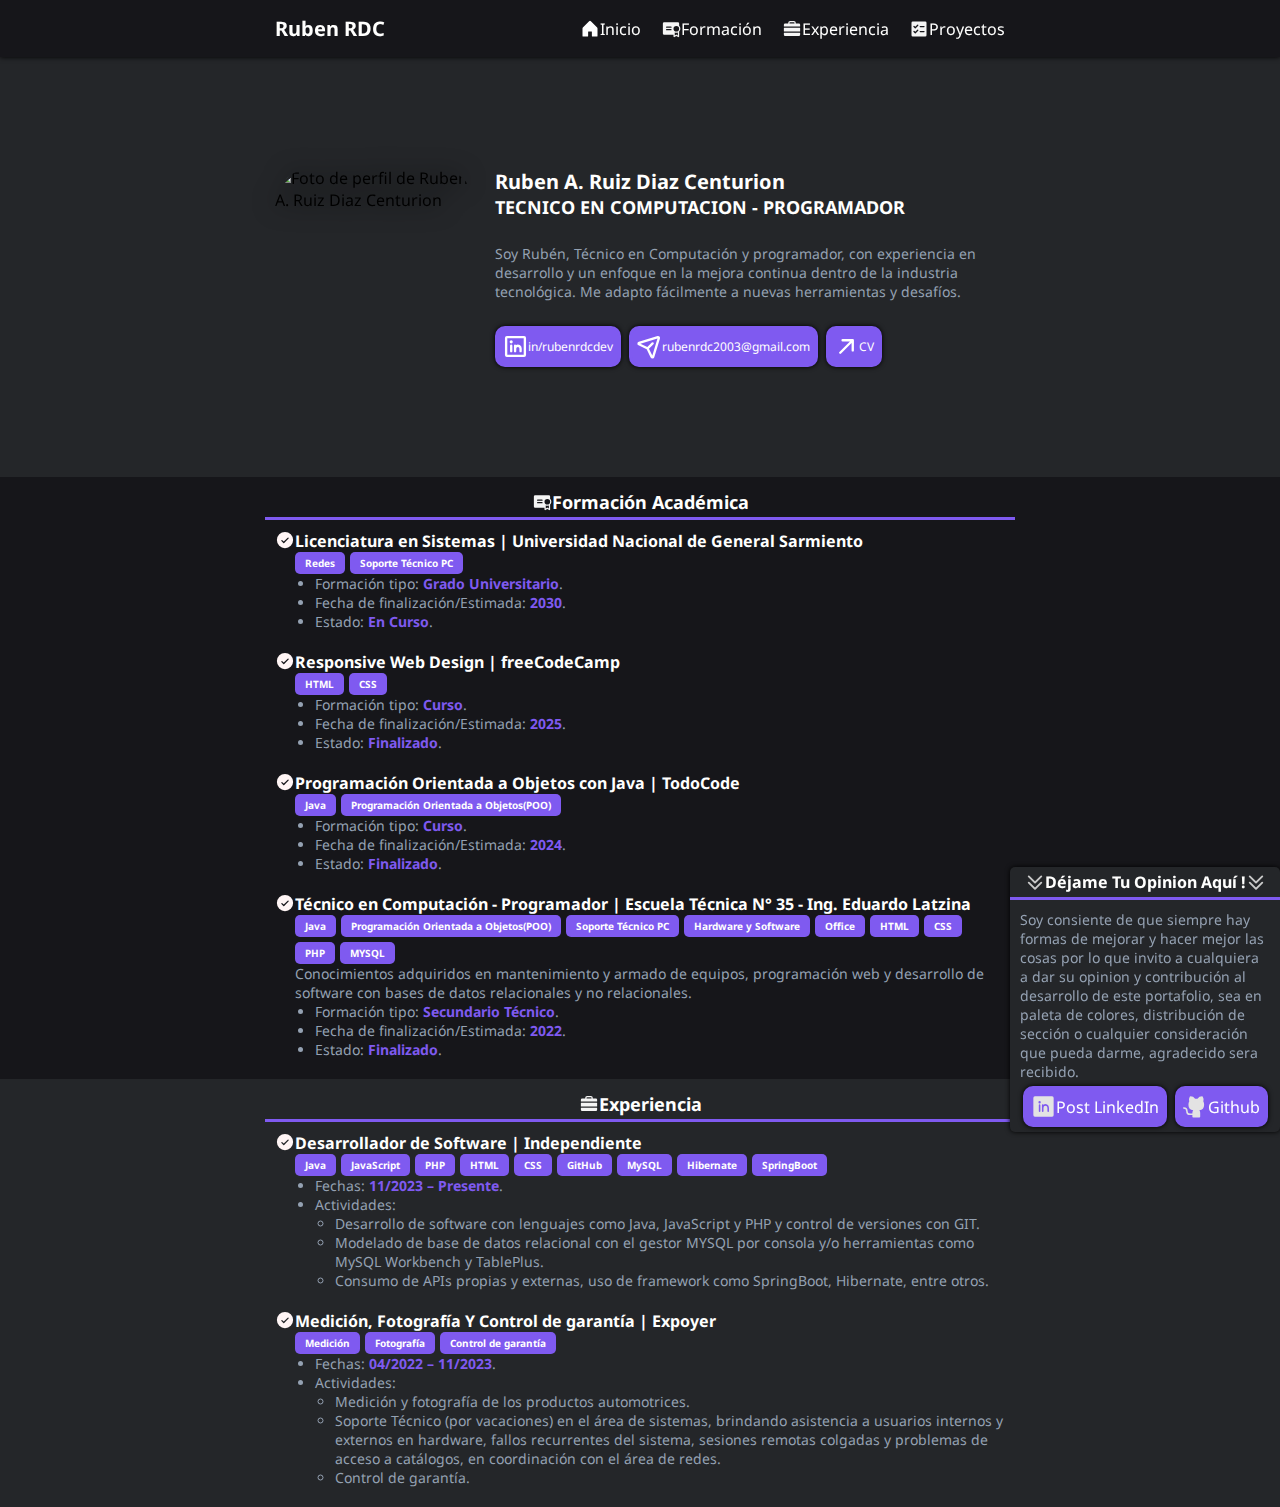
==== index.html @ 7833203c "*" ====
<!DOCTYPE html>
<html lang="en">

<head>
    <meta charset="UTF-8">
    <meta name="viewport" content="width=device-width, initial-scale=1.0">
    <link
        href="https://fonts.googleapis.com/css2?family=Noto+Sans:ital,wght@0,100..900;1,100..900&family=Staatliches&display=swap"
        rel="stylesheet">
    <link rel="stylesheet" href="css.css">
    <title>Programador - Ruben A. Ruiz Diaz C. - Portafolio</title>
</head>

<body>
    <header class="cabecera">
        <div class="cabecera_content">
            <h1>Ruben RDC</h1>
            <nav class="nav">
                <a href="#presentacion">
                    <svg xmlns="http://www.w3.org/2000/svg" width="20" height="20" fill="#ffffff" viewBox="0 0 256 256"><path d="M224,120v96a8,8,0,0,1-8,8H160a8,8,0,0,1-8-8V164a4,4,0,0,0-4-4H108a4,4,0,0,0-4,4v52a8,8,0,0,1-8,8H40a8,8,0,0,1-8-8V120a16,16,0,0,1,4.69-11.31l80-80a16,16,0,0,1,22.62,0l80,80A16,16,0,0,1,224,120Z"></path></svg>
                    Inicio
                </a>
                <a href="#formacionAcademica">
                    <svg xmlns="http://www.w3.org/2000/svg" width="20" height="20" fill="#f5f5f5" viewBox="0 0 256 256"><path d="M232,86.53V56a16,16,0,0,0-16-16H40A16,16,0,0,0,24,56V184a16,16,0,0,0,16,16H160v24A8,8,0,0,0,172,231l24-13.74L220,231A8,8,0,0,0,232,224V161.47a51.88,51.88,0,0,0,0-74.94ZM128,144H72a8,8,0,0,1,0-16h56a8,8,0,0,1,0,16Zm0-32H72a8,8,0,0,1,0-16h56a8,8,0,0,1,0,16Zm88,98.21-16-9.16a8,8,0,0,0-7.94,0l-16,9.16V172a51.88,51.88,0,0,0,40,0ZM196,160a36,36,0,1,1,36-36A36,36,0,0,1,196,160Z"></path></svg>
                    Formación
                </a>
                <a href="#Experiencia">
                    <svg xmlns="http://www.w3.org/2000/svg" width="20" height="20" fill="#f5f5f5" viewBox="0 0 256 256"> <path d="M28,112H228a4,4,0,0,1,4,4v40a4,4,0,0,1-4,4H28a4,4,0,0,1-4-4V116A4,4,0,0,1,28,112Zm-4,88a16,16,0,0,0,16,16H216a16,16,0,0,0,16-16V180a4,4,0,0,0-4-4H28a4,4,0,0,0-4,4ZM232,72V92a4,4,0,0,1-4,4H28a4,4,0,0,1-4-4V72A16,16,0,0,1,40,56H80V48a24,24,0,0,1,24-24h48a24,24,0,0,1,24,24v8h40A16,16,0,0,1,232,72ZM160,48a8,8,0,0,0-8-8H104a8,8,0,0,0-8,8v8h64Z"></path></svg>
                    Experiencia
                </a>
                <a href="">
                    <svg xmlns="http://www.w3.org/2000/svg" width="20" height="20" fill="#f5f5f5" viewBox="0 0 256 256"><path d="M208,32H48A16,16,0,0,0,32,48V208a16,16,0,0,0,16,16H208a16,16,0,0,0,16-16V48A16,16,0,0,0,208,32ZM117.66,149.66l-32,32a8,8,0,0,1-11.32,0l-16-16a8,8,0,0,1,11.32-11.32L80,164.69l26.34-26.35a8,8,0,0,1,11.32,11.32Zm0-64-32,32a8,8,0,0,1-11.32,0l-16-16A8,8,0,0,1,69.66,90.34L80,100.69l26.34-26.35a8,8,0,0,1,11.32,11.32ZM192,168H144a8,8,0,0,1,0-16h48a8,8,0,0,1,0,16Zm0-64H144a8,8,0,0,1,0-16h48a8,8,0,0,1,0,16Z"></path></svg>
                    Proyectos
                </a>
            </nav>
        </div>
    </header>

    <main class="content">
        <section id="presentacion">
            <article class="pres">
                <img src="/img/perfil.png" alt="Foto de perfil de Ruben A. Ruiz Diaz Centurion">
                <div class="pres_content">
                    <h1>Ruben A. Ruiz Diaz Centurion</h1>
                    <h2 class="titulo-academico">Tecnico en computacion - Programador</h2>
                    <p class="p_textual_summ">Soy Rubén, Técnico en Computación y programador, con experiencia en
                        desarrollo y un enfoque en la mejora continua dentro de la industria tecnológica. Me adapto
                        fácilmente a nuevas herramientas y desafíos.</p>
                    <div class="btns">
                        <div class="btn">
                            <a target="_blank" href="https://www.linkedin.com/in/rubenrdcdev/">
                                <svg xmlns="http://www.w3.org/2000/svg" width="25" height="25" fill="#fff" viewBox="0 0 256 256"><path d="M216,20H40A20,20,0,0,0,20,40V216a20,20,0,0,0,20,20H216a20,20,0,0,0,20-20V40A20,20,0,0,0,216,20Zm-4,192H44V44H212ZM112,176V120a12,12,0,0,1,21.43-7.41A40,40,0,0,1,192,148v28a12,12,0,0,1-24,0V148a16,16,0,0,0-32,0v28a12,12,0,0,1-24,0ZM96,120v56a12,12,0,0,1-24,0V120a12,12,0,0,1,24,0ZM68,80A16,16,0,1,1,84,96,16,16,0,0,1,68,80Z"></path></svg>
                            </a>
                            <p>in/rubenrdcdev</p>
                        </div>
                        <div class="btn">
                            <a target="_blank" href="mailto:rubenrdc2003@gmail.com">
                                <svg xmlns="http://www.w3.org/2000/svg" width="25" height="25" fill="#ffffff" viewBox="0 0 256 256"><path d="M230.14,25.86a20,20,0,0,0-19.57-5.11l-.22.07L18.44,79a20,20,0,0,0-3.06,37.25L99,157l40.71,83.65a19.81,19.81,0,0,0,18,11.38c.57,0,1.15,0,1.73-.07A19.82,19.82,0,0,0,177,237.56L235.18,45.65a1.42,1.42,0,0,0,.07-.22A20,20,0,0,0,230.14,25.86ZM156.91,221.07l-34.37-70.64,46-45.95a12,12,0,0,0-17-17l-46,46L34.93,99.09,210,46Z"></path></svg>
                            </a>
                            <p>rubenrdc2003@gmail.com</p>
                        </div>
                        <div class="btn">
                            <a target="_blank" href="https://drive.google.com/file/d/1D4V6MJqfTYWOUpwGu8HAyRdqdYVsSjCY">
                                <svg xmlns="http://www.w3.org/2000/svg" width="25" height="25" fill="#ffffff" viewBox="0 0 256 256"><path d="M204,64V168a12,12,0,0,1-24,0V93L72.49,200.49a12,12,0,0,1-17-17L163,76H88a12,12,0,0,1,0-24H192A12,12,0,0,1,204,64Z"></path></svg>
                            </a>
                            <p>CV</p>
                        </div>
                    </div>
                </div>
            </article>
        </section>
        <section id="formacionAcademica">
            <div class="content_seccion">
                <h2 class="titulo_seccion centerHFlex">
                    <svg xmlns="http://www.w3.org/2000/svg" width="20" height="20" fill="#f5f5f5" viewBox="0 0 256 256"><path d="M232,86.53V56a16,16,0,0,0-16-16H40A16,16,0,0,0,24,56V184a16,16,0,0,0,16,16H160v24A8,8,0,0,0,172,231l24-13.74L220,231A8,8,0,0,0,232,224V161.47a51.88,51.88,0,0,0,0-74.94ZM128,144H72a8,8,0,0,1,0-16h56a8,8,0,0,1,0,16Zm0-32H72a8,8,0,0,1,0-16h56a8,8,0,0,1,0,16Zm88,98.21-16-9.16a8,8,0,0,0-7.94,0l-16,9.16V172a51.88,51.88,0,0,0,40,0ZM196,160a36,36,0,1,1,36-36A36,36,0,0,1,196,160Z"></path></svg>
                    Formación Académica
                </h2>
                <article class="content_article">
                    <svg xmlns="http://www.w3.org/2000/svg" width="20" height="20" fill="#fff5f5" viewBox="0 0 256 256"><path d="M128,24A104,104,0,1,0,232,128,104.11,104.11,0,0,0,128,24Zm45.66,85.66-56,56a8,8,0,0,1-11.32,0l-24-24a8,8,0,0,1,11.32-11.32L112,148.69l50.34-50.35a8,8,0,0,1,11.32,11.32Z"></path></svg>
                    <div>
                        <h3>Licenciatura en Sistemas | Universidad Nacional de General Sarmiento</h3>
                        <ul class="tags">
                            <li class="itemsTags">
                                <h4>
                                    Redes
                                </h4>
                            </li>
                            <li class="itemsTags">
                                <h4>
                                    Soporte Técnico PC
                                </h4>
                            </li>
                        </ul>
                        <p>
                        </p>
                        <ul>
                            <li>
                                Formación tipo: <strong>Grado Universitario</strong>.
                            </li>
                            <li>
                                Fecha de finalización/Estimada: <strong>2030</strong>.
                            </li>
                            <li>
                                Estado: <strong>En Curso</strong>.
                            </li>
                        </ul>
                    </div>
                </article>
                <article class="content_article">
                    <svg xmlns="http://www.w3.org/2000/svg" width="20" height="20" fill="#fff5f5" viewBox="0 0 256 256"><path d="M128,24A104,104,0,1,0,232,128,104.11,104.11,0,0,0,128,24Zm45.66,85.66-56,56a8,8,0,0,1-11.32,0l-24-24a8,8,0,0,1,11.32-11.32L112,148.69l50.34-50.35a8,8,0,0,1,11.32,11.32Z"></path></svg>
                    <div>
                        <h3>Responsive Web Design | freeCodeCamp</h3>
                        <ul class="tags">
                            <li class="itemsTags">
                                <h4>
                                    HTML
                                </h4>
                            </li>
                            <li class="itemsTags">
                                <h4>
                                    CSS
                                </h4>
                            </li>
                        </ul>
                        <p>
                        </p>
                        <ul>
                            <li>
                                Formación tipo: <strong>Curso</strong>.
                            </li>
                            <li>
                                Fecha de finalización/Estimada: <strong>2025</strong>.
                            </li>
                            <li>
                                Estado: <strong>Finalizado</strong>.
                            </li>
                        </ul>
                    </div>
                </article>
                <article class="content_article">
                    <svg xmlns="http://www.w3.org/2000/svg" width="20" height="20" fill="#fff5f5" viewBox="0 0 256 256"><path d="M128,24A104,104,0,1,0,232,128,104.11,104.11,0,0,0,128,24Zm45.66,85.66-56,56a8,8,0,0,1-11.32,0l-24-24a8,8,0,0,1,11.32-11.32L112,148.69l50.34-50.35a8,8,0,0,1,11.32,11.32Z"></path></svg>
                    <div>
                        <h3>Programación Orientada a Objetos con Java | TodoCode</h3>
                        <ul class="tags">
                            <li class="itemsTags">
                                <h4>
                                    Java
                                </h4>
                            </li>
                            <li class="itemsTags">
                                <h4>
                                    Programación Orientada a Objetos(POO)
                                </h4>
                            </li>
                        </ul>
                        <p>
                        </p>
                        <ul>
                            <li>
                                Formación tipo: <strong>Curso</strong>.
                            </li>
                            <li>
                                Fecha de finalización/Estimada: <strong>2024</strong>.
                            </li>
                            <li>
                                Estado: <strong>Finalizado</strong>.
                            </li>
                        </ul>
                    </div>
                </article>
                <article class="content_article">
                    <svg xmlns="http://www.w3.org/2000/svg" width="20" height="20" fill="#fff5f5" viewBox="0 0 256 256"><path d="M128,24A104,104,0,1,0,232,128,104.11,104.11,0,0,0,128,24Zm45.66,85.66-56,56a8,8,0,0,1-11.32,0l-24-24a8,8,0,0,1,11.32-11.32L112,148.69l50.34-50.35a8,8,0,0,1,11.32,11.32Z"></path></svg>
                    <div>
                        <h3>Técnico en Computación - Programador | Escuela Técnica N° 35 - Ing. Eduardo Latzina</h3>
                        <ul class="tags">
                            <li class="itemsTags">
                                <h4>
                                    Java
                                </h4>
                            </li>
                            <li class="itemsTags">
                                <h4>
                                    Programación Orientada a Objetos(POO)
                                </h4>
                            </li>
                            <li class="itemsTags">
                                <h4>
                                    Soporte Técnico PC
                                </h4>
                            </li>
                            <li class="itemsTags">
                                <h4>
                                    Hardware y Software
                                </h4>
                            </li>
                            <li class="itemsTags">
                                <h4>
                                    Office
                                </h4>
                            </li>
                            <li class="itemsTags">
                                <h4>
                                    HTML
                                </h4>
                            </li>
                            <li class="itemsTags">
                                <h4>
                                    CSS
                                </h4>
                            </li>
                            <li class="itemsTags">
                                <h4>
                                    PHP
                                </h4>
                            </li>
                            <li class="itemsTags">
                                <h4>
                                    MYSQL
                                </h4>
                            </li>
                        </ul>
                        <p>
                            Conocimientos adquiridos en mantenimiento y armado de equipos, programación web y desarrollo
                            de software con bases de datos relacionales y no relacionales.
                        </p>
                        <ul>
                            <li>
                                Formación tipo: <strong>Secundario Técnico</strong>.
                            </li>
                            <li>
                                Fecha de finalización/Estimada: <strong>2022</strong>.
                            </li>
                            <li>
                                Estado: <strong>Finalizado</strong>.
                            </li>
                        </ul>
                    </div>
                </article>
            </div>
        </section>
        <section id="Experiencia">
            <div class="content_seccion">
                <h2 class="titulo_seccion centerHFlex">
                    <svg xmlns="http://www.w3.org/2000/svg" width="20" height="20" fill="#f5f5f5" viewBox="0 0 256 256"> <path d="M28,112H228a4,4,0,0,1,4,4v40a4,4,0,0,1-4,4H28a4,4,0,0,1-4-4V116A4,4,0,0,1,28,112Zm-4,88a16,16,0,0,0,16,16H216a16,16,0,0,0,16-16V180a4,4,0,0,0-4-4H28a4,4,0,0,0-4,4ZM232,72V92a4,4,0,0,1-4,4H28a4,4,0,0,1-4-4V72A16,16,0,0,1,40,56H80V48a24,24,0,0,1,24-24h48a24,24,0,0,1,24,24v8h40A16,16,0,0,1,232,72ZM160,48a8,8,0,0,0-8-8H104a8,8,0,0,0-8,8v8h64Z"></path></svg>
                    Experiencia
                </h2>
                <article class="content_article">
                    <svg xmlns="http://www.w3.org/2000/svg" width="20" height="20" fill="#fff5f5" viewBox="0 0 256 256"><path d="M128,24A104,104,0,1,0,232,128,104.11,104.11,0,0,0,128,24Zm45.66,85.66-56,56a8,8,0,0,1-11.32,0l-24-24a8,8,0,0,1,11.32-11.32L112,148.69l50.34-50.35a8,8,0,0,1,11.32,11.32Z"></path></svg>
                    <div>
                        <h3>Desarrollador de Software | Independiente</h3>
                        <ul class="tags">
                            <li class="itemsTags">
                                <h4>
                                    Java
                                </h4>
                            </li>
                            <li class="itemsTags">
                                <h4>
                                    JavaScript
                                </h4>
                            </li>
                            <li class="itemsTags">
                                <h4>
                                    PHP
                                </h4>
                            </li>
                            <li class="itemsTags">
                                <h4>
                                    HTML
                                </h4>
                            </li>
                            <li class="itemsTags">
                                <h4>
                                    CSS
                                </h4>
                            </li>
                            <li class="itemsTags">
                                <h4>
                                    GitHub
                                </h4>
                            </li>
                            <li class="itemsTags">
                                <h4>
                                    MySQL
                                </h4>
                            </li>
                            <li class="itemsTags">
                                <h4>
                                    Hibernate
                                </h4>
                            </li>
                            <li class="itemsTags">
                                <h4>
                                    SpringBoot
                                </h4>
                            </li>
                        </ul>
                        <p>
                        </p>
                        <ul>
                            <li>
                                Fechas: <strong>11/2023 – Presente</strong>.
                            </li>
                            <li>
                                Actividades:
                                <ul>
                                    <li>
                                        Desarrollo de software con lenguajes como Java, JavaScript y PHP y control de
                                        versiones con GIT.
                                    </li>
                                    <li>
                                        Modelado de base de datos relacional con el gestor MYSQL por consola y/o
                                        herramientas como MySQL Workbench y TablePlus.
                                    </li>
                                    <li>
                                        Consumo de APIs propias y externas, uso de framework como SpringBoot, Hibernate,
                                        entre otros.
                                    </li>
                                </ul>
                            </li>
                        </ul>
                    </div>
                </article>
                <article class="content_article">
                    <svg xmlns="http://www.w3.org/2000/svg" width="20" height="20" fill="#fff5f5" viewBox="0 0 256 256"><path d="M128,24A104,104,0,1,0,232,128,104.11,104.11,0,0,0,128,24Zm45.66,85.66-56,56a8,8,0,0,1-11.32,0l-24-24a8,8,0,0,1,11.32-11.32L112,148.69l50.34-50.35a8,8,0,0,1,11.32,11.32Z"></path></svg>
                    <div>
                        <h3>Medición, Fotografía Y Control de garantía | Expoyer</h3>
                        <ul class="tags">
                            <li class="itemsTags">
                                <h4>
                                    Medición
                                </h4>
                            </li>
                            <li class="itemsTags">
                                <h4>
                                    Fotografía
                                </h4>
                            </li>
                            <li class="itemsTags">
                                <h4>
                                    Control de garantía
                                </h4>
                            </li>
                        </ul>
                        <p>
                        </p>
                        <ul>
                            <li>
                                Fechas: <strong>04/2022 – 11/2023</strong>.
                            </li>
                            <li>
                                Actividades:
                                <ul>
                                    <li>
                                        Medición y fotografía de los productos automotrices.
                                    </li>
                                    <li>
                                        Soporte Técnico (por vacaciones) en el área de sistemas, brindando asistencia a
                                        usuarios internos y externos en hardware, fallos
                                        recurrentes del sistema, sesiones remotas colgadas y problemas de acceso a
                                        catálogos, en coordinación con el área de redes.
                                    </li>
                                    <li>
                                        Control de garantía.
                                    </li>
                                </ul>
                            </li>
                        </ul>
                    </div>
                </article>
            </div>
        </section>
        <section class="feedbackRequest">
            <h3 class="titulo_seccion centerHFlex">
                <svg xmlns="http://www.w3.org/2000/svg" width="20" height="20" fill="#c9c9c9" viewBox="0 0 256 256"><path d="M216.49,127.51a12,12,0,0,1,0,17l-80,80a12,12,0,0,1-17,0l-80-80a12,12,0,1,1,17-17L128,199l71.51-71.52A12,12,0,0,1,216.49,127.51Zm-97,17a12,12,0,0,0,17,0l80-80a12,12,0,0,0-17-17L128,119,56.49,47.51a12,12,0,0,0-17,17Z"></path></svg>
                Déjame Tu Opinion Aquí !
                <svg xmlns="http://www.w3.org/2000/svg" width="20" height="20" fill="#c9c9c9" viewBox="0 0 256 256"><path d="M216.49,127.51a12,12,0,0,1,0,17l-80,80a12,12,0,0,1-17,0l-80-80a12,12,0,1,1,17-17L128,199l71.51-71.52A12,12,0,0,1,216.49,127.51Zm-97,17a12,12,0,0,0,17,0l80-80a12,12,0,0,0-17-17L128,119,56.49,47.51a12,12,0,0,0-17,17Z"></path></svg>
            </h3>
            <article class="content_feedbackRequest">
                <p>Soy consiente de que siempre hay formas de mejorar y hacer mejor las cosas por lo que invito a
                    cualquiera a dar su opinion y contribución al desarrollo de este portafolio, sea en paleta de
                    colores, distribución de sección o cualquier consideración que pueda darme, agradecido sera
                    recibido.</p>
                <div class="btns centerHFlex">
                    <a href="" class="btn"><svg xmlns="http://www.w3.org/2000/svg" width="25" height="25" fill="#e3e3e3" viewBox="0 0 256 256"><path d="M216,24H40A16,16,0,0,0,24,40V216a16,16,0,0,0,16,16H216a16,16,0,0,0,16-16V40A16,16,0,0,0,216,24ZM96,176a8,8,0,0,1-16,0V112a8,8,0,0,1,16,0ZM88,96a12,12,0,1,1,12-12A12,12,0,0,1,88,96Zm96,80a8,8,0,0,1-16,0V140a20,20,0,0,0-40,0v36a8,8,0,0,1-16,0V112a8,8,0,0,1,15.79-1.78A36,36,0,0,1,184,140Z"></path></svg>Post LinkedIn</a>
                    <a href="" class="btn"><svg xmlns="http://www.w3.org/2000/svg" width="25" height="25" fill="#e3e3e3" viewBox="0 0 256 256"><path d="M216,104v8a56.06,56.06,0,0,1-48.44,55.47A39.8,39.8,0,0,1,176,192v40a8,8,0,0,1-8,8H104a8,8,0,0,1-8-8V216H72a40,40,0,0,1-40-40A24,24,0,0,0,8,152a8,8,0,0,1,0-16,40,40,0,0,1,40,40,24,24,0,0,0,24,24H96v-8a39.8,39.8,0,0,1,8.44-24.53A56.06,56.06,0,0,1,56,112v-8a58.14,58.14,0,0,1,7.69-28.32A59.78,59.78,0,0,1,69.07,28,8,8,0,0,1,76,24a59.75,59.75,0,0,1,48,24h24a59.75,59.75,0,0,1,48-24,8,8,0,0,1,6.93,4,59.74,59.74,0,0,1,5.37,47.68A58,58,0,0,1,216,104Z"></path></svg>Github</a>
                </div>
            </article>
        </section>
    </main>
</body>

</html>
---- css.css ----
html {
    scroll-behavior: smooth;
}

* {
    margin: 0;
}

:root {
    --maxWidthContentGeneral: 750px;
    --colorBotonesTagsLinks: #7f5af0;
    --colorTitulos: #fffffe;
    --colorParrafos: #94a1b2;
    --colorFondoPrincipal: #16161a;
    /*Y Fondo contenedores en fondo secundario.*/
    --colorFondoSecundario: #242629;
    /*Y Fondo contenedores en fondo principal.*/
}

body {
    font-family: "Noto Sans", serif;
    background-color: var(--colorFondoSecundario);
}

.offScroll {
    overflow: hidden;
}

.centerHFlex {
    justify-content: center;
}

h1,
h2,
h3,
h4 {
    color: var(--colorTitulos);
}

h1 {
    font-size: 20px;
}

h2 {
    font-size: 18px;
}

h3 {
    font-size: 16px;
}

ul {
    padding-inline-start: 20px;
}

p,
li {
    color: var(--colorParrafos);
    font-size: 14px;
}

svg,
a {
    max-height: 100%;
}

strong {
    color: var(--colorBotonesTagsLinks);
}

section {
    scroll-margin-top: 57px;
    /* Ajusta según la altura de tu header */
}


.cabecera {
    position: sticky;
    /*Ocupa espacio a diferencia del Fixed*/
    top: 0;
    background-color: var(--colorFondoPrincipal);
    backdrop-filter: blur(1px);
    min-width: 100%;
    padding: 5px 0px 5px 0px;
    box-shadow: 0 0 5px black;
}

.cabecera_content {
    display: flex;
    justify-content: space-between;
    align-items: center;
}

.nav {
    display: flex;
    align-items: flex-end;
}

.nav a {
    display: flex;
    text-decoration: none;
    padding: 10px;
    align-items: center;
    color: var(--colorTitulos);
}

.cabecera_content h1 {
    padding: 10px;
}

.titulo-academico {
    text-transform: uppercase;
}

.content_seccion,
.pres,
.cabecera_content {
    max-width: var(--maxWidthContentGeneral);
    margin: 0 auto;
}

.pres {
    padding: 100px 0;
    display: flex;
    justify-content: center;
    align-items: center;
}

.pres_content {
    padding: 10px;
}

.p_textual_summ {
    margin: 25px 0;
}


.pres img {
    max-height: 200px;
    max-width: 200px;
    min-width: 200px;
    min-height: 200px;
    /*border: #0155a8 solid;*/
    /*box-shadow: 0px 0px 5px black;
     x | y | blur-radius | color */
    margin: 10px;
    filter: drop-shadow(0 0 0.75rem black);
    border-radius: 20%;
    z-index: -1;
}

.btns {
    display: flex;
    gap: 8px;
}

.btn {
    display: flex;
    max-width: fit-content;
    border: var(--colorBotonesTagsLinks) solid;
    background-color: var(--colorBotonesTagsLinks);
    padding: 5px;
    text-decoration: none;
    border-radius: 10px;
    height: 25px;
    align-items: center;
    box-shadow: 0px 0px 5px black;
    color: white;
    justify-content: center;
}

.btn p {
    font-size: 12px;
    display: inline;
    margin: 0;
    color: var(--colorTitulos);
}

@media (width<664px) {
    .cabecera {
        position: fixed;
        top: auto;
        bottom: 0;
        width: 100%;
    }

    .content {
        margin-bottom: 72px;
        /*Al cambiar la posicion de la cabecera compenso el espacio ocupado*/
    }

    .cabecera_content h1 {
        display: none;
    }

    .nav a {
        flex-direction: column;
        width: -webkit-fill-available;
    }

    .nav {
        width: 100%;
    }

    .pres {
        flex-direction: column;
        text-align: center;
    }

    .btns {
        justify-content: center;
    }

    .feedbackRequest {
        display: none;
    }

    section {
        scroll-margin-top: 0;
        /* Ajusta según la altura de tu header */
    }
}

.titulo_seccion {
    line-height: 1;
    border-bottom: 3px solid;
    border-color: var(--colorBotonesTagsLinks);
    padding: 5px;
    align-items: center;
    display: flex;
}

.feedbackRequest {
    max-width: 270px;
    position: fixed;
    right: 0;
    bottom: -232px;
    transition: bottom 0.5s;
    background-color: var(--colorFondoSecundario);
    border-radius: 5px;
    box-shadow: 0px 0px 5px black;
}

.feedbackRequest:hover {
    bottom: 0;
}

.content_feedbackRequest {
    padding: 5px;

    & p {
        margin: 5px;
    }
}


#formacionAcademica {
    background-color: var(--colorFondoPrincipal);
}

.content_seccion {
    padding: 10px 0;
}

.content_article {
    display: flex;
    padding: 10px;

    & svg {
        min-width: 20px;
    }
}

.tags {
    padding: 0;
    list-style-type: none;
    display: flex;
    gap: 5px;
    flex-wrap: wrap;
}

.itemsTags {
    background-color: var(--colorBotonesTagsLinks);
    padding: 4px 10px;
    border-radius: 5px;
    font-size: 10px;
}
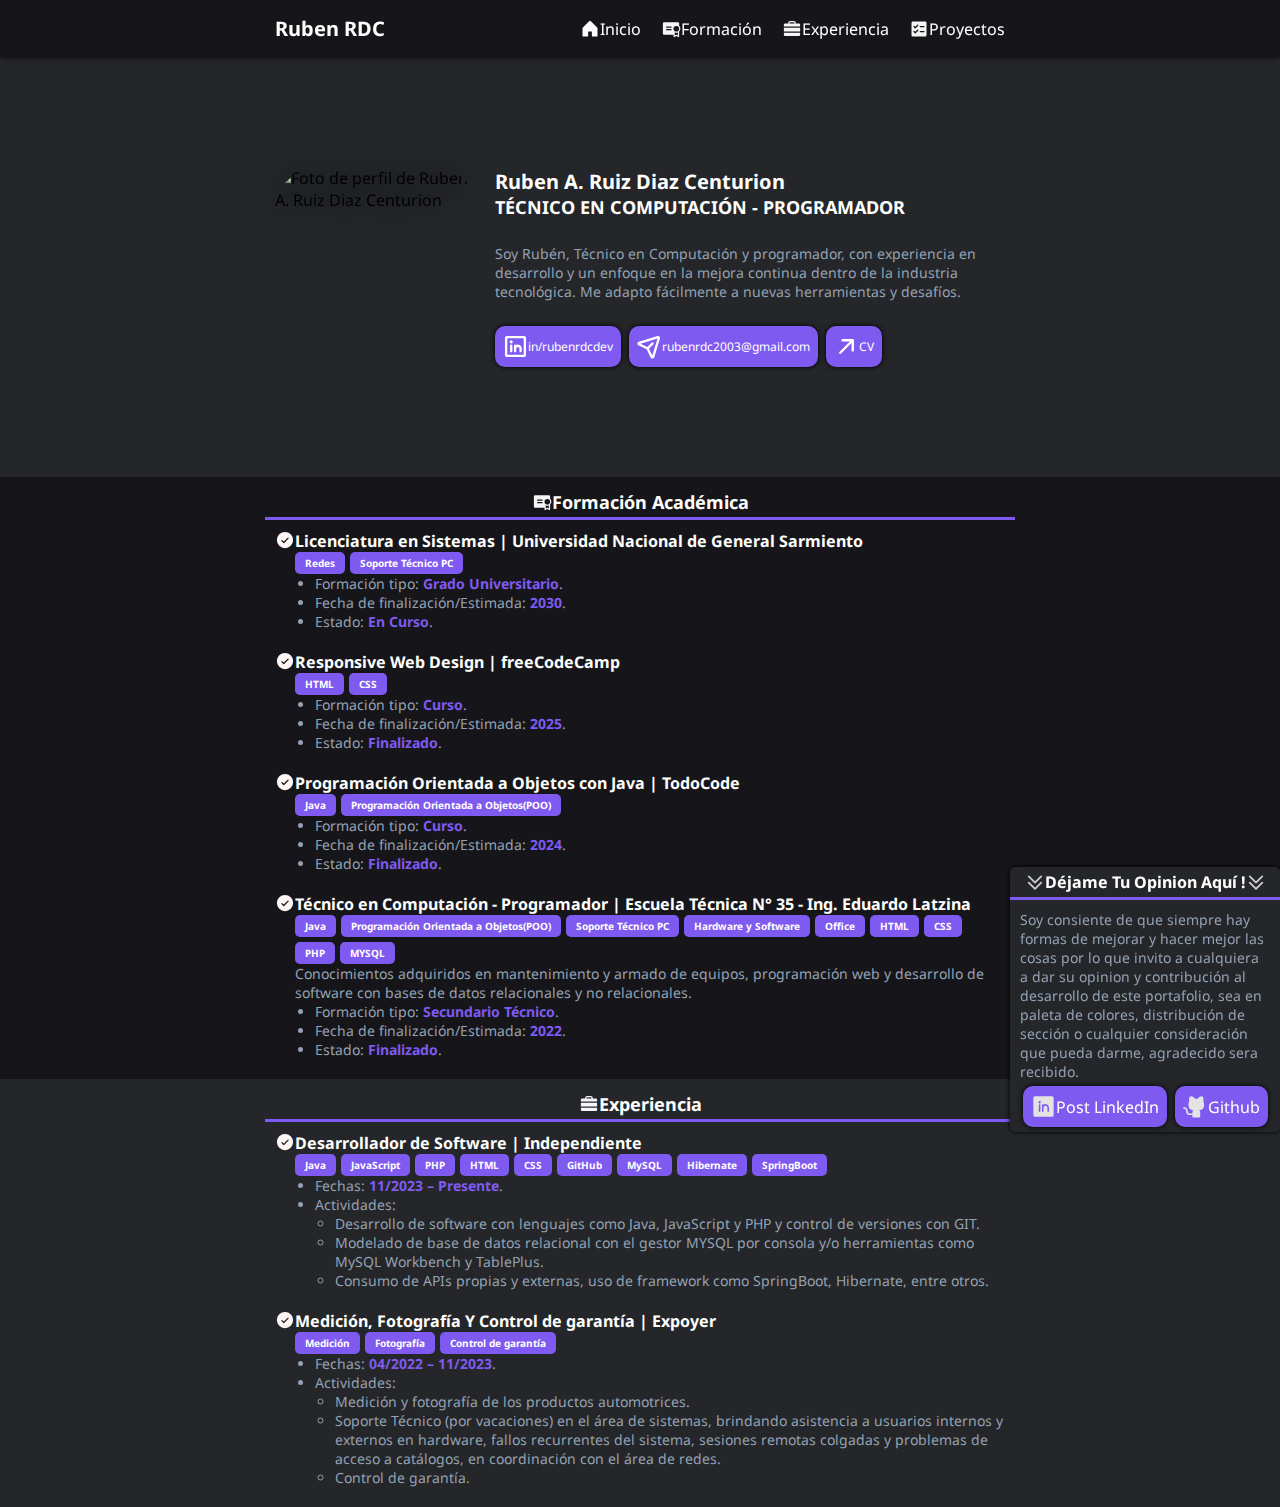
==== commit b2aa5f1f: "Corrección de url IMG." ====
--- a/index.html
+++ b/index.html
@@ -39,10 +39,11 @@
     <main class="content">
         <section id="presentacion">
             <article class="pres">
-                <img src="/img/perfil.png" alt="Foto de perfil de Ruben A. Ruiz Diaz Centurion">
+                <img src="https://raw.githubusercontent.com/RubenRDC/Portafolio-RubenARuizDiazC/7833203c04f42be2e3c8d7ed267d4971e2180ed6/img/Perfil.png"
+                    alt="Foto de perfil de Ruben A. Ruiz Diaz Centurion">
                 <div class="pres_content">
                     <h1>Ruben A. Ruiz Diaz Centurion</h1>
-                    <h2 class="titulo-academico">Tecnico en computacion - Programador</h2>
+                    <h2 class="titulo-academico">Técnico en computación - Programador</h2>
                     <p class="p_textual_summ">Soy Rubén, Técnico en Computación y programador, con experiencia en
                         desarrollo y un enfoque en la mejora continua dentro de la industria tecnológica. Me adapto
                         fácilmente a nuevas herramientas y desafíos.</p>
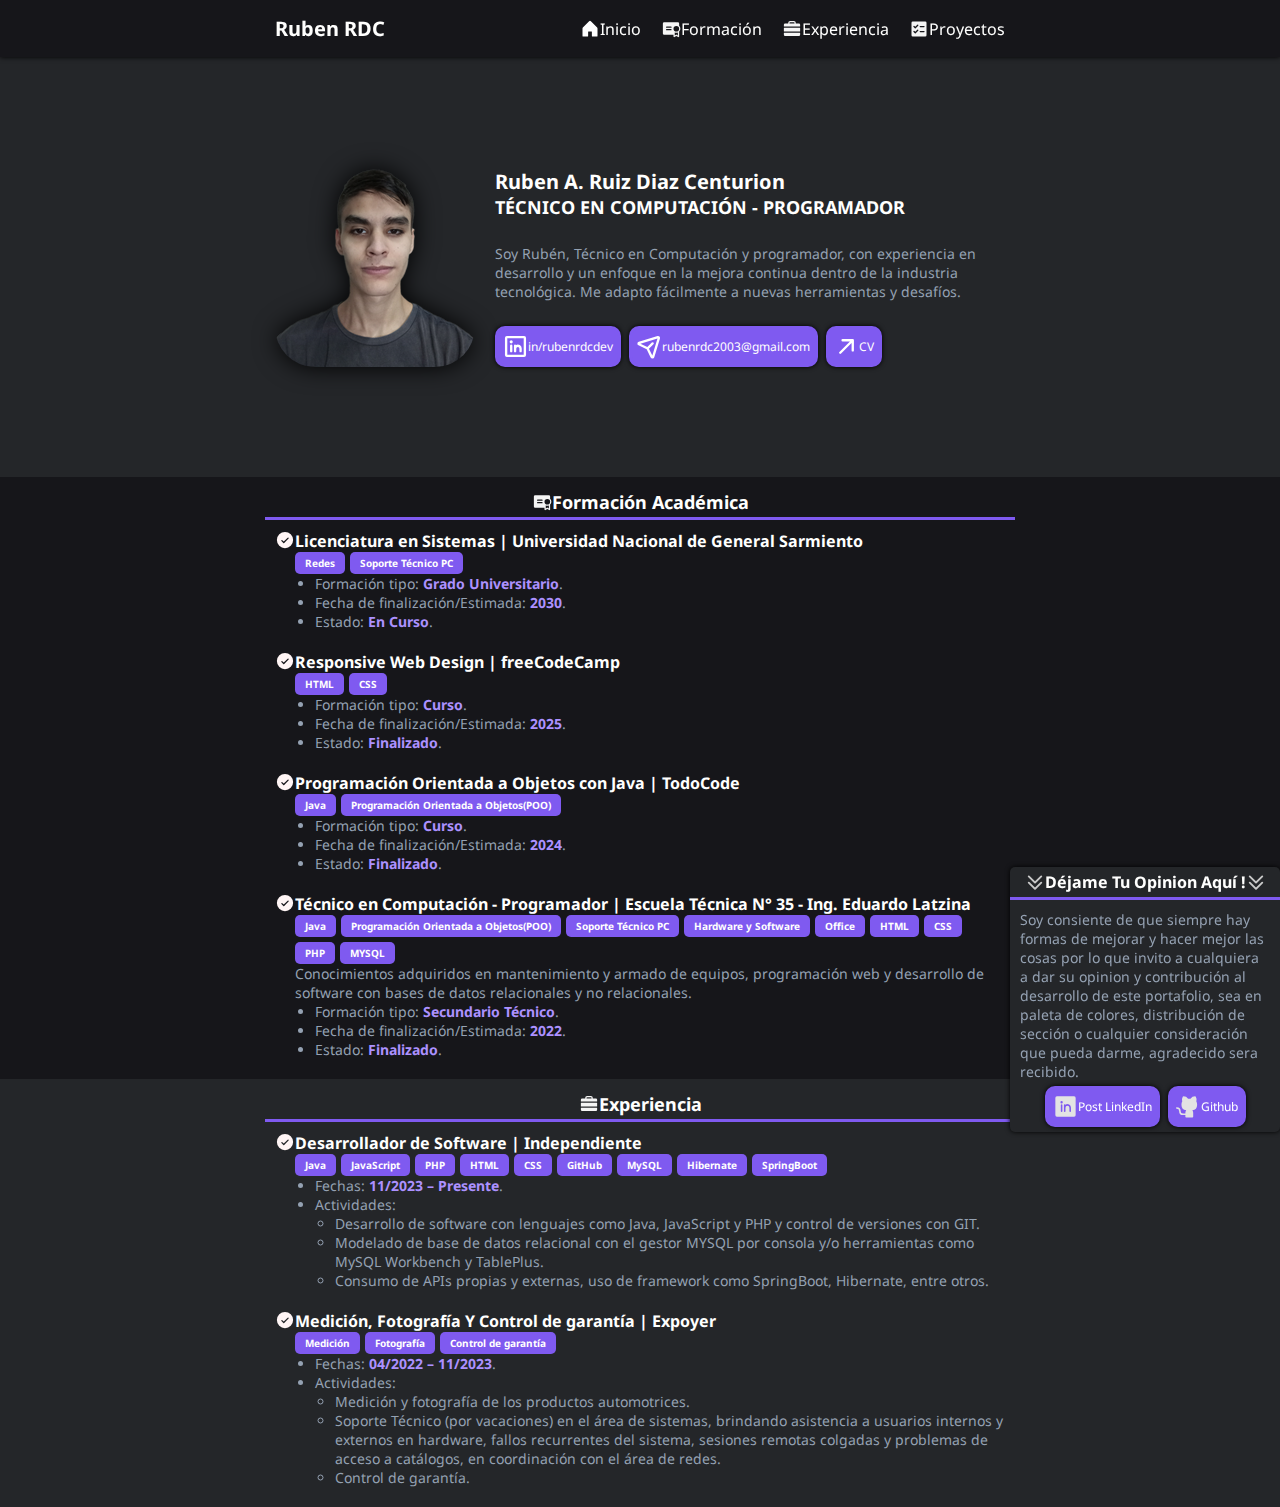
==== commit 32b25148: "Cambio de imagen y ficheros." ====
--- a/index.html
+++ b/index.html
@@ -4,9 +4,6 @@
 <head>
     <meta charset="UTF-8">
     <meta name="viewport" content="width=device-width, initial-scale=1.0">
-    <link
-        href="https://fonts.googleapis.com/css2?family=Noto+Sans:ital,wght@0,100..900;1,100..900&family=Staatliches&display=swap"
-        rel="stylesheet">
     <link rel="stylesheet" href="css.css">
     <title>Programador - Ruben A. Ruiz Diaz C. - Portafolio</title>
 </head>
@@ -39,8 +36,7 @@
     <main class="content">
         <section id="presentacion">
             <article class="pres">
-                <img src="https://raw.githubusercontent.com/RubenRDC/Portafolio-RubenARuizDiazC/7833203c04f42be2e3c8d7ed267d4971e2180ed6/img/Perfil.png"
-                    alt="Foto de perfil de Ruben A. Ruiz Diaz Centurion">
+                <img width="200" height="200" src="img/Perfil.webp" alt="Foto de perfil de Ruben A. Ruiz Diaz Centurion">
                 <div class="pres_content">
                     <h1>Ruben A. Ruiz Diaz Centurion</h1>
                     <h2 class="titulo-academico">Técnico en computación - Programador</h2>
@@ -51,20 +47,20 @@
                         <div class="btn">
                             <a target="_blank" href="https://www.linkedin.com/in/rubenrdcdev/">
                                 <svg xmlns="http://www.w3.org/2000/svg" width="25" height="25" fill="#fff" viewBox="0 0 256 256"><path d="M216,20H40A20,20,0,0,0,20,40V216a20,20,0,0,0,20,20H216a20,20,0,0,0,20-20V40A20,20,0,0,0,216,20Zm-4,192H44V44H212ZM112,176V120a12,12,0,0,1,21.43-7.41A40,40,0,0,1,192,148v28a12,12,0,0,1-24,0V148a16,16,0,0,0-32,0v28a12,12,0,0,1-24,0ZM96,120v56a12,12,0,0,1-24,0V120a12,12,0,0,1,24,0ZM68,80A16,16,0,1,1,84,96,16,16,0,0,1,68,80Z"></path></svg>
+                                in/rubenrdcdev
                             </a>
-                            <p>in/rubenrdcdev</p>
                         </div>
                         <div class="btn">
                             <a target="_blank" href="mailto:rubenrdc2003@gmail.com">
                                 <svg xmlns="http://www.w3.org/2000/svg" width="25" height="25" fill="#ffffff" viewBox="0 0 256 256"><path d="M230.14,25.86a20,20,0,0,0-19.57-5.11l-.22.07L18.44,79a20,20,0,0,0-3.06,37.25L99,157l40.71,83.65a19.81,19.81,0,0,0,18,11.38c.57,0,1.15,0,1.73-.07A19.82,19.82,0,0,0,177,237.56L235.18,45.65a1.42,1.42,0,0,0,.07-.22A20,20,0,0,0,230.14,25.86ZM156.91,221.07l-34.37-70.64,46-45.95a12,12,0,0,0-17-17l-46,46L34.93,99.09,210,46Z"></path></svg>
+                                rubenrdc2003@gmail.com
                             </a>
-                            <p>rubenrdc2003@gmail.com</p>
                         </div>
                         <div class="btn">
                             <a target="_blank" href="https://drive.google.com/file/d/1D4V6MJqfTYWOUpwGu8HAyRdqdYVsSjCY">
                                 <svg xmlns="http://www.w3.org/2000/svg" width="25" height="25" fill="#ffffff" viewBox="0 0 256 256"><path d="M204,64V168a12,12,0,0,1-24,0V93L72.49,200.49a12,12,0,0,1-17-17L163,76H88a12,12,0,0,1,0-24H192A12,12,0,0,1,204,64Z"></path></svg>
+                                CV
                             </a>
-                            <p>CV</p>
                         </div>
                     </div>
                 </div>
--- a/css.css
+++ b/css.css
@@ -1,3 +1,5 @@
+@import url('https://fonts.googleapis.com/css2?family=Noto+Sans:ital,wght@0,100..900;1,100..900&family=Staatliches&display=swap');
+
 html {
     scroll-behavior: smooth;
 }
@@ -62,10 +64,14 @@
 svg,
 a {
     max-height: 100%;
+    display: flex;
+    align-items: center;
+    text-decoration: none;
+    color: var(--colorTitulos);
 }
 
 strong {
-    color: var(--colorBotonesTagsLinks);
+    color: #ac91ff;
 }
 
 section {
@@ -94,14 +100,10 @@
 .nav {
     display: flex;
     align-items: flex-end;
-}
-
-.nav a {
-    display: flex;
-    text-decoration: none;
-    padding: 10px;
-    align-items: center;
-    color: var(--colorTitulos);
+
+    & a {
+        padding: 10px;
+    }
 }
 
 .cabecera_content h1 {
@@ -136,10 +138,7 @@
 
 
 .pres img {
-    max-height: 200px;
-    max-width: 200px;
-    min-width: 200px;
-    min-height: 200px;
+    max-width: 100%;
     /*border: #0155a8 solid;*/
     /*box-shadow: 0px 0px 5px black;
      x | y | blur-radius | color */
@@ -167,13 +166,7 @@
     box-shadow: 0px 0px 5px black;
     color: white;
     justify-content: center;
-}
-
-.btn p {
     font-size: 12px;
-    display: inline;
-    margin: 0;
-    color: var(--colorTitulos);
 }
 
 @media (width<664px) {
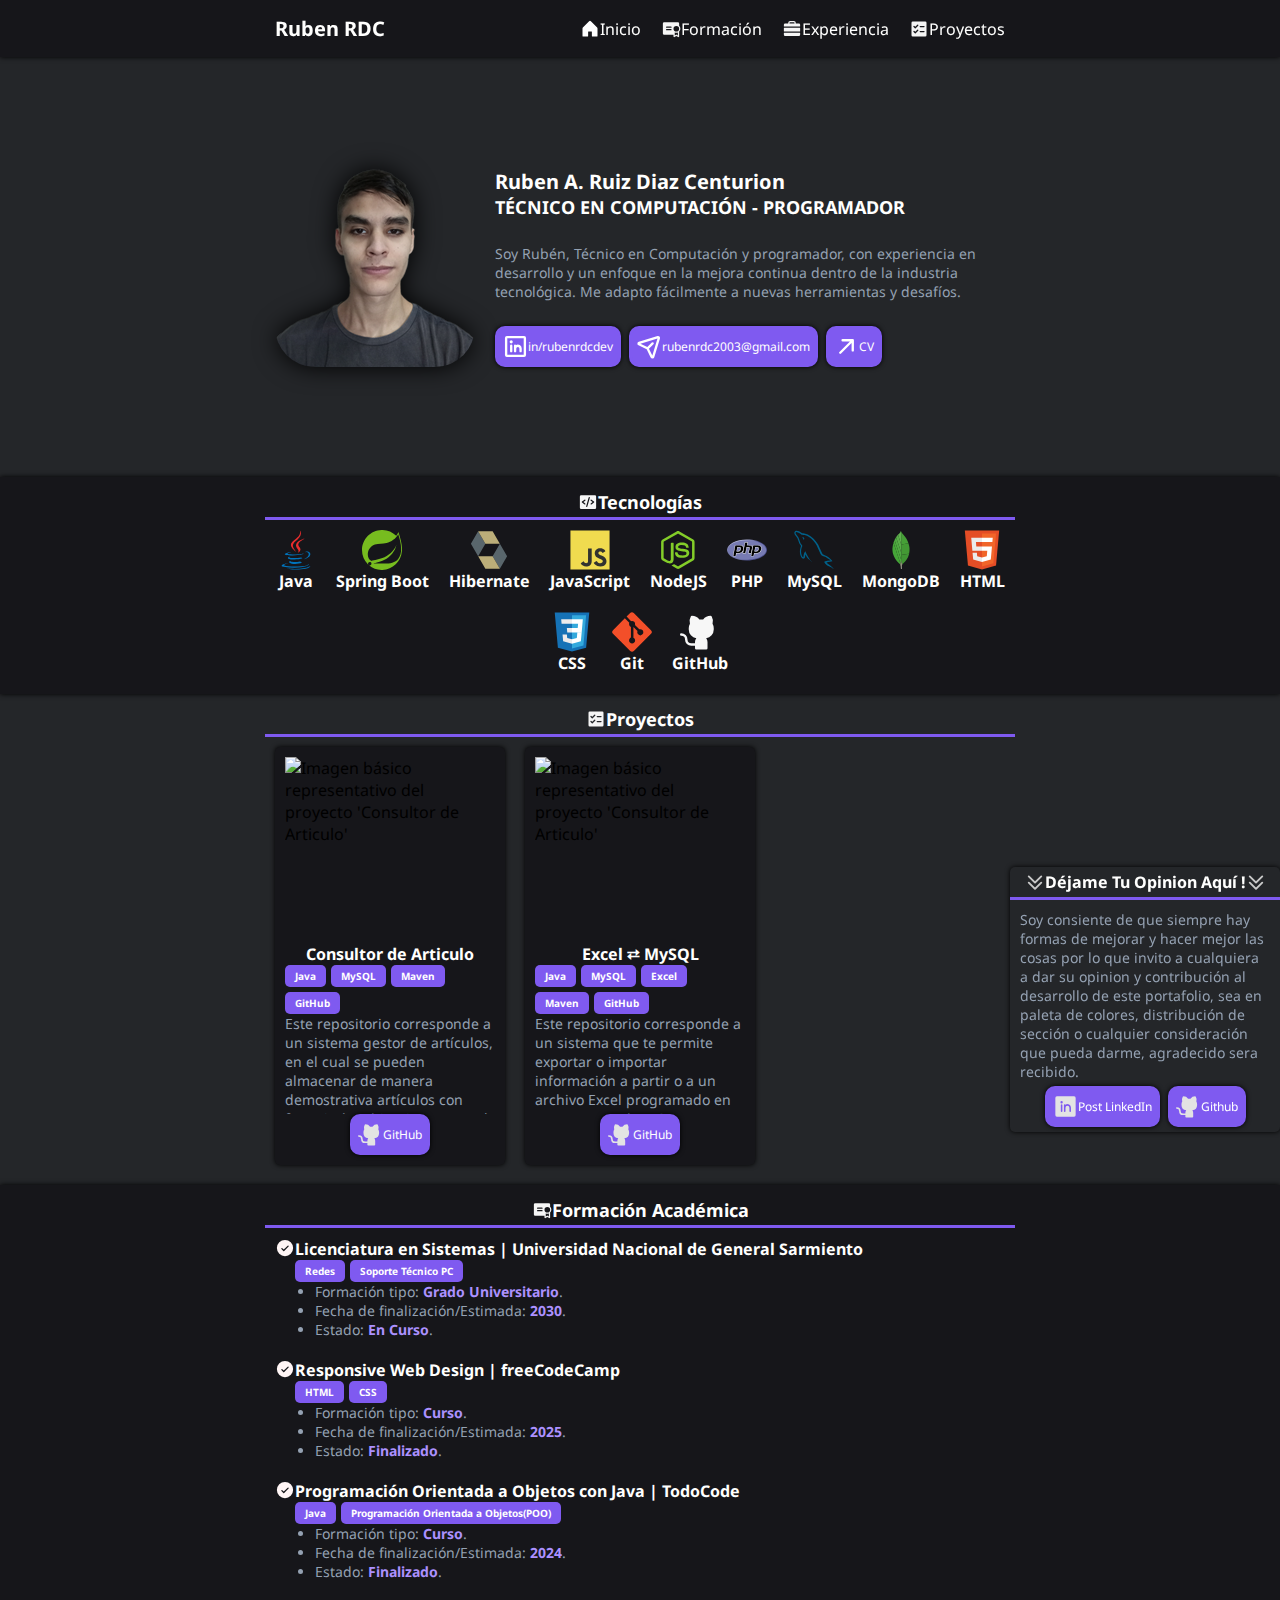
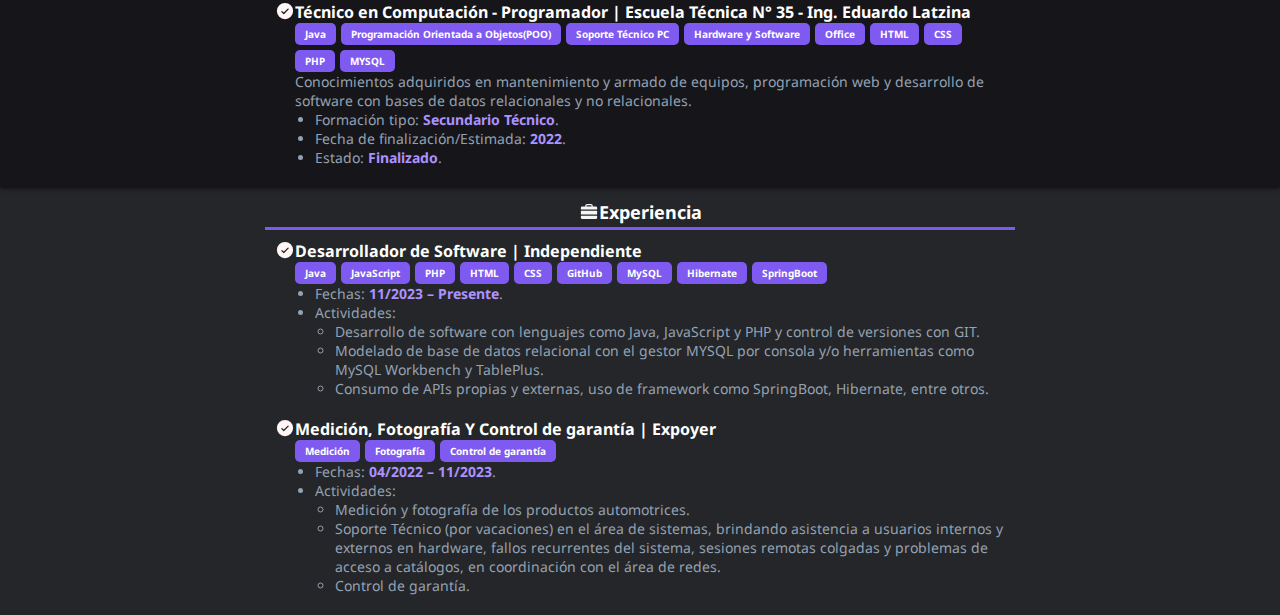
==== commit 36b2b484: "Se agrega las articles correspondientes a un par de proyectos, sin imagen y con su contenedor corres" ====
--- a/index.html
+++ b/index.html
@@ -4,12 +4,13 @@
 <head>
     <meta charset="UTF-8">
     <meta name="viewport" content="width=device-width, initial-scale=1.0">
-    <link rel="stylesheet" href="css.css">
+    <link rel="stylesheet" href="styles/build.css">
+    <link rel="icon" href="img/desarrollador.png" />
     <title>Programador - Ruben A. Ruiz Diaz C. - Portafolio</title>
 </head>
 
 <body>
-    <header class="cabecera">
+    <header class="cabecera bg-colorPrincipal">
         <div class="cabecera_content">
             <h1>Ruben RDC</h1>
             <nav class="nav">
@@ -25,7 +26,7 @@
                     <svg xmlns="http://www.w3.org/2000/svg" width="20" height="20" fill="#f5f5f5" viewBox="0 0 256 256"> <path d="M28,112H228a4,4,0,0,1,4,4v40a4,4,0,0,1-4,4H28a4,4,0,0,1-4-4V116A4,4,0,0,1,28,112Zm-4,88a16,16,0,0,0,16,16H216a16,16,0,0,0,16-16V180a4,4,0,0,0-4-4H28a4,4,0,0,0-4,4ZM232,72V92a4,4,0,0,1-4,4H28a4,4,0,0,1-4-4V72A16,16,0,0,1,40,56H80V48a24,24,0,0,1,24-24h48a24,24,0,0,1,24,24v8h40A16,16,0,0,1,232,72ZM160,48a8,8,0,0,0-8-8H104a8,8,0,0,0-8,8v8h64Z"></path></svg>
                     Experiencia
                 </a>
-                <a href="">
+                <a href="#proyectos">
                     <svg xmlns="http://www.w3.org/2000/svg" width="20" height="20" fill="#f5f5f5" viewBox="0 0 256 256"><path d="M208,32H48A16,16,0,0,0,32,48V208a16,16,0,0,0,16,16H208a16,16,0,0,0,16-16V48A16,16,0,0,0,208,32ZM117.66,149.66l-32,32a8,8,0,0,1-11.32,0l-16-16a8,8,0,0,1,11.32-11.32L80,164.69l26.34-26.35a8,8,0,0,1,11.32,11.32Zm0-64-32,32a8,8,0,0,1-11.32,0l-16-16A8,8,0,0,1,69.66,90.34L80,100.69l26.34-26.35a8,8,0,0,1,11.32,11.32ZM192,168H144a8,8,0,0,1,0-16h48a8,8,0,0,1,0,16Zm0-64H144a8,8,0,0,1,0-16h48a8,8,0,0,1,0,16Z"></path></svg>
                     Proyectos
                 </a>
@@ -36,7 +37,8 @@
     <main class="content">
         <section id="presentacion">
             <article class="pres">
-                <img width="200" height="200" src="img/Perfil.webp" alt="Foto de perfil de Ruben A. Ruiz Diaz Centurion">
+                <img width="200" height="200" src="img/Perfil.webp"
+                    alt="Foto de perfil de Ruben A. Ruiz Diaz Centurion">
                 <div class="pres_content">
                     <h1>Ruben A. Ruiz Diaz Centurion</h1>
                     <h2 class="titulo-academico">Técnico en computación - Programador</h2>
@@ -66,7 +68,146 @@
                 </div>
             </article>
         </section>
-        <section id="formacionAcademica">
+        <section id="flex_columns" class="bg-colorPrincipal">
+            <div class="content_seccion">
+                <h2 class="titulo_seccion centerHFlex">
+                    <svg xmlns="http://www.w3.org/2000/svg" width="20" height="20" fill="#f7f7f7" viewBox="0 0 256 256"><path d="M216,40H40A16,16,0,0,0,24,56V200a16,16,0,0,0,16,16H216a16,16,0,0,0,16-16V56A16,16,0,0,0,216,40ZM92.8,145.6a8,8,0,1,1-9.6,12.8l-32-24a8,8,0,0,1,0-12.8l32-24a8,8,0,0,1,9.6,12.8L69.33,128Zm58.89-71.4-32,112a8,8,0,1,1-15.38-4.4l32-112a8,8,0,0,1,15.38,4.4Zm53.11,60.2-32,24a8,8,0,0,1-9.6-12.8L186.67,128,163.2,110.4a8,8,0,1,1,9.6-12.8l32,24a8,8,0,0,1,0,12.8Z"></path></svg>
+                    Tecnologías
+                </h2>
+                <div class="articles_flex">
+                    <article class="content_article flex_column">
+                        <svg xmlns="http://www.w3.org/2000/svg" width="40" height="40" viewBox="0 0 128 128"><path fill="#0074BD" d="M47.617 98.12s-4.767 2.774 3.397 3.71c9.892 1.13 14.947.968 25.845-1.092 0 0 2.871 1.795 6.873 3.351-24.439 10.47-55.308-.607-36.115-5.969zm-2.988-13.665s-5.348 3.959 2.823 4.805c10.567 1.091 18.91 1.18 33.354-1.6 0 0 1.993 2.025 5.132 3.131-29.542 8.64-62.446.68-41.309-6.336z"/><path fill="#EA2D2E" d="M69.802 61.271c6.025 6.935-1.58 13.17-1.58 13.17s15.289-7.891 8.269-17.777c-6.559-9.215-11.587-13.792 15.635-29.58 0 .001-42.731 10.67-22.324 34.187z"/><path fill="#0074BD" d="M102.123 108.229s3.529 2.91-3.888 5.159c-14.102 4.272-58.706 5.56-71.094.171-4.451-1.938 3.899-4.625 6.526-5.192 2.739-.593 4.303-.485 4.303-.485-4.953-3.487-32.013 6.85-13.743 9.815 49.821 8.076 90.817-3.637 77.896-9.468zM49.912 70.294s-22.686 5.389-8.033 7.348c6.188.828 18.518.638 30.011-.326 9.39-.789 18.813-2.474 18.813-2.474s-3.308 1.419-5.704 3.053c-23.042 6.061-67.544 3.238-54.731-2.958 10.832-5.239 19.644-4.643 19.644-4.643zm40.697 22.747c23.421-12.167 12.591-23.86 5.032-22.285-1.848.385-2.677.72-2.677.72s.688-1.079 2-1.543c14.953-5.255 26.451 15.503-4.823 23.725 0-.002.359-.327.468-.617z"/><path fill="#EA2D2E" d="M76.491 1.587S89.459 14.563 64.188 34.51c-20.266 16.006-4.621 25.13-.007 35.559-11.831-10.673-20.509-20.07-14.688-28.815C58.041 28.42 81.722 22.195 76.491 1.587z"/><path fill="#0074BD" d="M52.214 126.021c22.476 1.437 57-.8 57.817-11.436 0 0-1.571 4.032-18.577 7.231-19.186 3.612-42.854 3.191-56.887.874 0 .001 2.875 2.381 17.647 3.331z"/></svg>
+                        <h3>Java</h3>
+                    </article>
+                    <article class="content_article flex_column">
+                        <svg xmlns="http://www.w3.org/2000/svg" width="40" height="40" viewBox="0 0 128 128"><path d="M116.452 6.643a59.104 59.104 0 01-6.837 12.136A64.249 64.249 0 0064.205-.026C28.984-.026 0 28.982 0 64.242a64.316 64.316 0 0019.945 46.562l2.368 2.1a64.22 64.22 0 0041.358 15.122c33.487 0 61.637-26.24 64.021-59.683 1.751-16.371-3.051-37.077-11.24-61.7zM29.067 111.17a5.5 5.5 0 01-4.269 2.034c-3.018 0-5.487-2.484-5.487-5.502 0-3.017 2.485-5.501 5.487-5.501 1.25 0 2.485.433 3.452 1.234 2.351 1.9 2.718 5.384.817 7.735zm87.119-19.238c-15.843 21.122-49.68 14.003-71.376 15.02 0 0-3.852.234-7.721.867 0 0 1.45-.617 3.335-1.334 15.226-5.301 22.43-6.335 31.685-11.086 17.427-8.869 34.654-28.274 38.24-48.463-6.637 19.422-26.75 36.11-45.077 42.895-12.557 4.635-35.238 9.136-35.238 9.136l-.917-.484c-15.442-7.518-15.91-40.977 12.157-51.78 12.291-4.735 24.048-2.134 37.323-5.302 14.175-3.367 30.568-14.004 37.238-27.874 7.471 22.19 16.46 56.932.35 78.405z" fill="#77bc1f"/></svg>
+                        <h3>Spring Boot</h3>
+                    </article>
+                    <article class="content_article flex_column">
+                        <svg xmlns="http://www.w3.org/2000/svg" width="40" height="40" viewBox="0 0 128 128"><path fill="#59666c" d="m29.246 3.766 23.168 40.129-23.18 40.19-23.156-40.19Zm69.508 120.468L75.586 84.105l23.18-40.19 23.156 40.19Zm0 0"/><path fill="#bcae79" d="M75.594 3.766H29.258L52.43 43.898h46.35ZM52.406 124.23H98.75L75.594 84.102H29.219Zm0 0"/></svg>
+                        <h3>Hibernate</h3>
+                    </article>
+                    <article class="content_article flex_column">
+                        <svg xmlns="http://www.w3.org/2000/svg" width="40" height="40" viewBox="0 0 128 128"><path fill="#F0DB4F" d="M1.408 1.408h125.184v125.185H1.408z"/><path fill="#323330" d="M116.347 96.736c-.917-5.711-4.641-10.508-15.672-14.981-3.832-1.761-8.104-3.022-9.377-5.926-.452-1.69-.512-2.642-.226-3.665.821-3.32 4.784-4.355 7.925-3.403 2.023.678 3.938 2.237 5.093 4.724 5.402-3.498 5.391-3.475 9.163-5.879-1.381-2.141-2.118-3.129-3.022-4.045-3.249-3.629-7.676-5.498-14.756-5.355l-3.688.477c-3.534.893-6.902 2.748-8.877 5.235-5.926 6.724-4.236 18.492 2.975 23.335 7.104 5.332 17.54 6.545 18.873 11.531 1.297 6.104-4.486 8.08-10.234 7.378-4.236-.881-6.592-3.034-9.139-6.949-4.688 2.713-4.688 2.713-9.508 5.485 1.143 2.499 2.344 3.63 4.26 5.795 9.068 9.198 31.76 8.746 35.83-5.176.165-.478 1.261-3.666.38-8.581zM69.462 58.943H57.753l-.048 30.272c0 6.438.333 12.34-.714 14.149-1.713 3.558-6.152 3.117-8.175 2.427-2.059-1.012-3.106-2.451-4.319-4.485-.333-.584-.583-1.036-.667-1.071l-9.52 5.83c1.583 3.249 3.915 6.069 6.902 7.901 4.462 2.678 10.459 3.499 16.731 2.059 4.082-1.189 7.604-3.652 9.448-7.401 2.666-4.915 2.094-10.864 2.07-17.444.06-10.735.001-21.468.001-32.237z"/></svg>
+                        <h3>JavaScript</h3>
+                    </article>
+                    <article class="content_article flex_column">
+                        <svg xmlns="http://www.w3.org/2000/svg" width="40" height="40" viewBox="0 0 128 128"><path fill="#83CD29" d="M112.771 30.334L68.674 4.729c-2.781-1.584-6.402-1.584-9.205 0L14.901 30.334C12.031 31.985 10 35.088 10 38.407v51.142c0 3.319 2.084 6.423 4.954 8.083l11.775 6.688c5.628 2.772 7.617 2.772 10.178 2.772 8.333 0 13.093-5.039 13.093-13.828v-50.49c0-.713-.371-1.774-1.071-1.774h-5.623C42.594 41 41 42.061 41 42.773v50.49c0 3.896-3.524 7.773-10.11 4.48L18.723 90.73c-.424-.23-.723-.693-.723-1.181V38.407c0-.482.555-.966.982-1.213l44.424-25.561c.415-.235 1.025-.235 1.439 0l43.882 25.555c.42.253.272.722.272 1.219v51.142c0 .488.183.963-.232 1.198l-44.086 25.576c-.378.227-.847.227-1.261 0l-11.307-6.749c-.341-.198-.746-.269-1.073-.086-3.146 1.783-3.726 2.02-6.677 3.043-.726.253-1.797.692.41 1.929l14.798 8.754a9.294 9.294 0 004.647 1.246c1.642 0 3.25-.426 4.667-1.246l43.885-25.582c2.87-1.672 4.23-4.764 4.23-8.083V38.407c0-3.319-1.36-6.414-4.229-8.073zM77.91 81.445c-11.726 0-14.309-3.235-15.17-9.066-.1-.628-.633-1.379-1.272-1.379h-5.731c-.709 0-1.279.86-1.279 1.566 0 7.466 4.059 16.512 23.453 16.512 14.039 0 22.088-5.455 22.088-15.109 0-9.572-6.467-12.084-20.082-13.886-13.762-1.819-15.16-2.738-15.16-5.962 0-2.658 1.184-6.203 11.374-6.203 9.105 0 12.461 1.954 13.842 8.091.118.577.645.991 1.24.991h5.754c.354 0 .692-.143.94-.396.24-.272.367-.613.335-.979-.891-10.568-7.912-15.493-22.112-15.493-12.631 0-20.166 5.334-20.166 14.275 0 9.698 7.497 12.378 19.622 13.577 14.505 1.422 15.633 3.542 15.633 6.395 0 4.955-3.978 7.066-13.309 7.066z"/></svg>
+                        <h3>NodeJS</h3>
+                    </article>
+                    <article class="content_article flex_column">
+                        <svg xmlns="http://www.w3.org/2000/svg" width="40" height="40" viewBox="0 0 128 128"><path fill="url(#a)" d="M0 64c0 18.593 28.654 33.667 64 33.667 35.346 0 64-15.074 64-33.667 0-18.593-28.655-33.667-64-33.667C28.654 30.333 0 45.407 0 64Z"/><path fill="#777bb3" d="M64 95.167c33.965 0 61.5-13.955 61.5-31.167 0-17.214-27.535-31.167-61.5-31.167S2.5 46.786 2.5 64c0 17.212 27.535 31.167 61.5 31.167Z"/><path d="M34.772 67.864c2.793 0 4.877-.515 6.196-1.53 1.306-1.006 2.207-2.747 2.68-5.175.44-2.27.272-3.854-.5-4.71-.788-.874-2.493-1.317-5.067-1.317h-4.464l-2.473 12.732zM20.173 83.547a.694.694 0 0 1-.68-.828l6.557-33.738a.695.695 0 0 1 .68-.561h14.134c4.442 0 7.748 1.206 9.827 3.585 2.088 2.39 2.734 5.734 1.917 9.935-.333 1.711-.905 3.3-1.7 4.724a15.818 15.818 0 0 1-3.128 3.92c-1.531 1.432-3.264 2.472-5.147 3.083-1.852.604-4.232.91-7.07.91h-5.724l-1.634 8.408a.695.695 0 0 1-.682.562z"/><path fill="#fff" d="M34.19 55.826h3.891c3.107 0 4.186.682 4.553 1.089.607.674.723 2.097.331 4.112-.439 2.257-1.253 3.858-2.42 4.756-1.194.92-3.138 1.386-5.773 1.386h-2.786l2.205-11.342zm6.674-8.1H26.731a1.39 1.39 0 0 0-1.364 1.123L18.81 82.588a1.39 1.39 0 0 0 1.363 1.653h7.35a1.39 1.39 0 0 0 1.363-1.124l1.525-7.846h5.151c2.912 0 5.364-.318 7.287-.944 1.977-.642 3.796-1.731 5.406-3.237a16.522 16.522 0 0 0 3.259-4.087c.831-1.487 1.429-3.147 1.775-4.931.86-4.423.161-7.964-2.076-10.524-2.216-2.537-5.698-3.823-10.349-3.823zM30.301 68.557h4.471c2.963 0 5.17-.557 6.62-1.675 1.451-1.116 2.428-2.98 2.938-5.591.485-2.508.264-4.277-.665-5.308-.931-1.03-2.791-1.546-5.584-1.546h-5.036l-2.743 14.12m10.563-19.445c4.252 0 7.353 1.117 9.303 3.348 1.95 2.232 2.536 5.347 1.76 9.346-.322 1.648-.863 3.154-1.625 4.518-.764 1.366-1.76 2.614-2.991 3.747-1.468 1.373-3.097 2.352-4.892 2.935-1.794.584-4.08.875-6.857.875h-6.296l-1.743 8.97h-7.35l6.558-33.739h14.133"/><path d="M69.459 74.577a.694.694 0 0 1-.682-.827l2.9-14.928c.277-1.42.209-2.438-.19-2.87-.245-.263-.979-.704-3.15-.704h-5.256l-3.646 18.768a.695.695 0 0 1-.683.56h-7.29a.695.695 0 0 1-.683-.826l6.558-33.739a.695.695 0 0 1 .682-.561h7.29a.695.695 0 0 1 .683.826L64.41 48.42h5.653c4.307 0 7.227.758 8.928 2.321 1.733 1.593 2.275 4.14 1.608 7.573l-3.051 15.702a.695.695 0 0 1-.682.56h-7.407z"/><path fill="#fff" d="M65.31 38.755h-7.291a1.39 1.39 0 0 0-1.364 1.124l-6.557 33.738a1.39 1.39 0 0 0 1.363 1.654h7.291a1.39 1.39 0 0 0 1.364-1.124l3.537-18.205h4.682c2.168 0 2.624.463 2.641.484.132.14.305.795.019 2.264l-2.9 14.927a1.39 1.39 0 0 0 1.364 1.654h7.408a1.39 1.39 0 0 0 1.363-1.124l3.051-15.7c.715-3.686.103-6.45-1.82-8.217-1.836-1.686-4.91-2.505-9.398-2.505h-4.81l1.421-7.315a1.39 1.39 0 0 0-1.364-1.655zm0 1.39-1.743 8.968h6.496c4.087 0 6.907.714 8.457 2.14 1.553 1.426 2.017 3.735 1.398 6.93l-3.052 15.699h-7.407l2.901-14.928c.33-1.698.208-2.856-.365-3.474-.573-.617-1.793-.926-3.658-.926h-5.829l-3.756 19.327H51.46l6.558-33.739h7.292z"/><path d="M92.136 67.864c2.793 0 4.878-.515 6.198-1.53 1.304-1.006 2.206-2.747 2.679-5.175.44-2.27.273-3.854-.5-4.71-.788-.874-2.493-1.317-5.067-1.317h-4.463l-2.475 12.732zM77.54 83.547a.694.694 0 0 1-.682-.828l6.557-33.738a.695.695 0 0 1 .682-.561H98.23c4.442 0 7.748 1.206 9.826 3.585 2.089 2.39 2.734 5.734 1.917 9.935a15.878 15.878 0 0 1-1.699 4.724 15.838 15.838 0 0 1-3.128 3.92c-1.53 1.432-3.265 2.472-5.147 3.083-1.852.604-4.232.91-7.071.91h-5.723l-1.633 8.408a.695.695 0 0 1-.683.562z"/><path fill="#fff" d="M91.555 55.826h3.891c3.107 0 4.186.682 4.552 1.089.61.674.724 2.097.333 4.112-.44 2.257-1.254 3.858-2.421 4.756-1.195.92-3.139 1.386-5.773 1.386h-2.786l2.204-11.342zm6.674-8.1H84.096a1.39 1.39 0 0 0-1.363 1.123l-6.558 33.739a1.39 1.39 0 0 0 1.364 1.653h7.35a1.39 1.39 0 0 0 1.363-1.124l1.525-7.846h5.15c2.911 0 5.364-.318 7.286-.944 1.978-.642 3.797-1.731 5.408-3.238a16.52 16.52 0 0 0 3.258-4.086c.832-1.487 1.428-3.147 1.775-4.931.86-4.423.162-7.964-2.076-10.524-2.216-2.537-5.697-3.823-10.35-3.823zM87.666 68.557h4.47c2.964 0 5.17-.557 6.622-1.675 1.45-1.116 2.428-2.98 2.936-5.591.487-2.508.266-4.277-.665-5.308-.93-1.03-2.791-1.546-5.583-1.546h-5.035Zm10.563-19.445c4.251 0 7.354 1.117 9.303 3.348 1.95 2.232 2.537 5.347 1.759 9.346-.32 1.648-.862 3.154-1.624 4.518-.763 1.366-1.76 2.614-2.992 3.747-1.467 1.373-3.097 2.352-4.892 2.935-1.793.584-4.078.875-6.856.875h-6.295l-1.745 8.97h-7.35l6.558-33.739h14.133"/><defs><radialGradient id="a" cx="0" cy="0" r="1" gradientTransform="matrix(84.04136 0 0 84.04136 38.426 42.169)" gradientUnits="userSpaceOnUse"><stop stop-color="#AEB2D5"/><stop offset=".3" stop-color="#AEB2D5"/><stop offset=".75" stop-color="#484C89"/><stop offset="1" stop-color="#484C89"/></radialGradient></defs></svg>
+                        <h3>PHP</h3>
+                    </article>
+                    <article class="content_article flex_column">
+                        <svg xmlns="http://www.w3.org/2000/svg" width="40" height="40" viewBox="0 0 128 128"><path fill="#00618A" d="M116.948 97.807c-6.863-.187-12.104.452-16.585 2.341-1.273.537-3.305.552-3.513 2.147.7.733.809 1.829 1.365 2.731 1.07 1.73 2.876 4.052 4.488 5.268 1.762 1.33 3.577 2.751 5.465 3.902 3.358 2.047 7.107 3.217 10.34 5.268 1.906 1.21 3.799 2.733 5.658 4.097.92.675 1.537 1.724 2.732 2.147v-.194c-.628-.8-.79-1.898-1.366-2.733l-2.537-2.537c-2.48-3.292-5.629-6.184-8.976-8.585-2.669-1.916-8.642-4.504-9.755-7.609l-.195-.195c1.892-.214 4.107-.898 5.854-1.367 2.934-.786 5.556-.583 8.585-1.365l4.097-1.171v-.78c-1.531-1.571-2.623-3.651-4.292-5.073-4.37-3.72-9.138-7.437-14.048-10.537-2.724-1.718-6.089-2.835-8.976-4.292-.971-.491-2.677-.746-3.318-1.562-1.517-1.932-2.342-4.382-3.511-6.633-2.449-4.717-4.854-9.868-7.024-14.831-1.48-3.384-2.447-6.72-4.293-9.756-8.86-14.567-18.396-23.358-33.169-32-3.144-1.838-6.929-2.563-10.929-3.513-2.145-.129-4.292-.26-6.438-.391-1.311-.546-2.673-2.149-3.902-2.927C17.811 4.565 5.257-2.16 1.633 6.682c-2.289 5.581 3.421 11.025 5.462 13.854 1.434 1.982 3.269 4.207 4.293 6.438.674 1.467.79 2.938 1.367 4.489 1.417 3.822 2.652 7.98 4.487 11.511.927 1.788 1.949 3.67 3.122 5.268.718.981 1.951 1.413 2.145 2.927-1.204 1.686-1.273 4.304-1.95 6.44-3.05 9.615-1.899 21.567 2.537 28.683 1.36 2.186 4.567 6.871 8.975 5.073 3.856-1.57 2.995-6.438 4.098-10.732.249-.973.096-1.689.585-2.341v.195l3.513 7.024c2.6 4.187 7.212 8.562 11.122 11.514 2.027 1.531 3.623 4.177 6.244 5.073v-.196h-.195c-.508-.791-1.303-1.119-1.951-1.755-1.527-1.497-3.225-3.358-4.487-5.073-3.556-4.827-6.698-10.11-9.561-15.609-1.368-2.627-2.557-5.523-3.709-8.196-.444-1.03-.438-2.589-1.364-3.122-1.263 1.958-3.122 3.542-4.098 5.854-1.561 3.696-1.762 8.204-2.341 12.878-.342.122-.19.038-.391.194-2.718-.655-3.672-3.452-4.683-5.853-2.554-6.07-3.029-15.842-.781-22.829.582-1.809 3.21-7.501 2.146-9.172-.508-1.666-2.184-2.63-3.121-3.903-1.161-1.574-2.319-3.646-3.124-5.464-2.09-4.731-3.066-10.044-5.267-14.828-1.053-2.287-2.832-4.602-4.293-6.634-1.617-2.253-3.429-3.912-4.683-6.635-.446-.968-1.051-2.518-.391-3.513.21-.671.508-.951 1.171-1.17 1.132-.873 4.284.29 5.462.779 3.129 1.3 5.741 2.538 8.392 4.294 1.271.844 2.559 2.475 4.097 2.927h1.756c2.747.631 5.824.195 8.391.975 4.536 1.378 8.601 3.523 12.292 5.854 11.246 7.102 20.442 17.21 26.732 29.269 1.012 1.942 1.45 3.794 2.341 5.854 1.798 4.153 4.063 8.426 5.852 12.488 1.786 4.052 3.526 8.141 6.05 11.513 1.327 1.772 6.451 2.723 8.781 3.708 1.632.689 4.307 1.409 5.854 2.34 2.953 1.782 5.815 3.903 8.586 5.855 1.383.975 5.64 3.116 5.852 4.879zM29.729 23.466c-1.431-.027-2.443.156-3.513.389v.195h.195c.683 1.402 1.888 2.306 2.731 3.513.65 1.367 1.301 2.732 1.952 4.097l.194-.193c1.209-.853 1.762-2.214 1.755-4.294-.484-.509-.555-1.147-.975-1.755-.556-.811-1.635-1.272-2.339-1.952z"/></svg>
+                        <h3>MySQL</h3>
+                    </article>
+                    <article class="content_article flex_column">
+                        <svg xmlns="http://www.w3.org/2000/svg" width="40" height="40" viewBox="0 0 128 128"><path fill-rule="evenodd" clip-rule="evenodd" fill="#439934" d="M88.038 42.812c1.605 4.643 2.761 9.383 3.141 14.296.472 6.095.256 12.147-1.029 18.142-.035.165-.109.32-.164.48-.403.001-.814-.049-1.208.012-3.329.523-6.655 1.065-9.981 1.604-3.438.557-6.881 1.092-10.313 1.687-1.216.21-2.721-.041-3.212 1.641-.014.046-.154.054-.235.08l.166-10.051-.169-24.252 1.602-.275c2.62-.429 5.24-.864 7.862-1.281 3.129-.497 6.261-.98 9.392-1.465 1.381-.215 2.764-.412 4.148-.618z"/><path fill-rule="evenodd" clip-rule="evenodd" fill="#45A538" d="M61.729 110.054c-1.69-1.453-3.439-2.842-5.059-4.37-8.717-8.222-15.093-17.899-18.233-29.566-.865-3.211-1.442-6.474-1.627-9.792-.13-2.322-.318-4.665-.154-6.975.437-6.144 1.325-12.229 3.127-18.147l.099-.138c.175.233.427.439.516.702 1.759 5.18 3.505 10.364 5.242 15.551 5.458 16.3 10.909 32.604 16.376 48.9.107.318.384.579.583.866l-.87 2.969z"/><path fill-rule="evenodd" clip-rule="evenodd" fill="#46A037" d="M88.038 42.812c-1.384.206-2.768.403-4.149.616-3.131.485-6.263.968-9.392 1.465-2.622.417-5.242.852-7.862 1.281l-1.602.275-.012-1.045c-.053-.859-.144-1.717-.154-2.576-.069-5.478-.112-10.956-.18-16.434-.042-3.429-.105-6.857-.175-10.285-.043-2.13-.089-4.261-.185-6.388-.052-1.143-.236-2.28-.311-3.423-.042-.657.016-1.319.029-1.979.817 1.583 1.616 3.178 2.456 4.749 1.327 2.484 3.441 4.314 5.344 6.311 7.523 7.892 12.864 17.068 16.193 27.433z"/><path fill-rule="evenodd" clip-rule="evenodd" fill="#409433" d="M65.036 80.753c.081-.026.222-.034.235-.08.491-1.682 1.996-1.431 3.212-1.641 3.432-.594 6.875-1.13 10.313-1.687 3.326-.539 6.652-1.081 9.981-1.604.394-.062.805-.011 1.208-.012-.622 2.22-1.112 4.488-1.901 6.647-.896 2.449-1.98 4.839-3.131 7.182a49.142 49.142 0 01-6.353 9.763c-1.919 2.308-4.058 4.441-6.202 6.548-1.185 1.165-2.582 2.114-3.882 3.161l-.337-.23-1.214-1.038-1.256-2.753a41.402 41.402 0 01-1.394-9.838l.023-.561.171-2.426c.057-.828.133-1.655.168-2.485.129-2.982.241-5.964.359-8.946z"/><path fill-rule="evenodd" clip-rule="evenodd" fill="#4FAA41" d="M65.036 80.753c-.118 2.982-.23 5.964-.357 8.947-.035.83-.111 1.657-.168 2.485l-.765.289c-1.699-5.002-3.399-9.951-5.062-14.913-2.75-8.209-5.467-16.431-8.213-24.642a4498.887 4498.887 0 00-6.7-19.867c-.105-.31-.407-.552-.617-.826l4.896-9.002c.168.292.39.565.496.879a6167.476 6167.476 0 016.768 20.118c2.916 8.73 5.814 17.467 8.728 26.198.116.349.308.671.491 1.062l.67-.78-.167 10.052z"/><path fill-rule="evenodd" clip-rule="evenodd" fill="#4AA73C" d="M43.155 32.227c.21.274.511.516.617.826a4498.887 4498.887 0 016.7 19.867c2.746 8.211 5.463 16.433 8.213 24.642 1.662 4.961 3.362 9.911 5.062 14.913l.765-.289-.171 2.426-.155.559c-.266 2.656-.49 5.318-.814 7.968-.163 1.328-.509 2.632-.772 3.947-.198-.287-.476-.548-.583-.866-5.467-16.297-10.918-32.6-16.376-48.9a3888.972 3888.972 0 00-5.242-15.551c-.089-.263-.34-.469-.516-.702l3.272-8.84z"/><path fill-rule="evenodd" clip-rule="evenodd" fill="#57AE47" d="M65.202 70.702l-.67.78c-.183-.391-.375-.714-.491-1.062-2.913-8.731-5.812-17.468-8.728-26.198a6167.476 6167.476 0 00-6.768-20.118c-.105-.314-.327-.588-.496-.879l6.055-7.965c.191.255.463.482.562.769 1.681 4.921 3.347 9.848 5.003 14.778 1.547 4.604 3.071 9.215 4.636 13.813.105.308.47.526.714.786l.012 1.045c.058 8.082.115 16.167.171 24.251z"/><path fill-rule="evenodd" clip-rule="evenodd" fill="#60B24F" d="M65.021 45.404c-.244-.26-.609-.478-.714-.786-1.565-4.598-3.089-9.209-4.636-13.813-1.656-4.93-3.322-9.856-5.003-14.778-.099-.287-.371-.514-.562-.769 1.969-1.928 3.877-3.925 5.925-5.764 1.821-1.634 3.285-3.386 3.352-5.968.003-.107.059-.214.145-.514l.519 1.306c-.013.661-.072 1.322-.029 1.979.075 1.143.259 2.28.311 3.423.096 2.127.142 4.258.185 6.388.069 3.428.132 6.856.175 10.285.067 5.478.111 10.956.18 16.434.008.861.098 1.718.152 2.577z"/><path fill-rule="evenodd" clip-rule="evenodd" fill="#A9AA88" d="M62.598 107.085c.263-1.315.609-2.62.772-3.947.325-2.649.548-5.312.814-7.968l.066-.01.066.011a41.402 41.402 0 001.394 9.838c-.176.232-.425.439-.518.701-.727 2.05-1.412 4.116-2.143 6.166-.1.28-.378.498-.574.744l-.747-2.566.87-2.969z"/><path fill-rule="evenodd" clip-rule="evenodd" fill="#B6B598" d="M62.476 112.621c.196-.246.475-.464.574-.744.731-2.05 1.417-4.115 2.143-6.166.093-.262.341-.469.518-.701l1.255 2.754c-.248.352-.59.669-.728 1.061l-2.404 7.059c-.099.283-.437.483-.663.722l-.695-3.985z"/><path fill-rule="evenodd" clip-rule="evenodd" fill="#C2C1A7" d="M63.171 116.605c.227-.238.564-.439.663-.722l2.404-7.059c.137-.391.48-.709.728-1.061l1.215 1.037c-.587.58-.913 1.25-.717 2.097l-.369 1.208c-.168.207-.411.387-.494.624-.839 2.403-1.64 4.819-2.485 7.222-.107.305-.404.544-.614.812-.109-1.387-.22-2.771-.331-4.158z"/><path fill-rule="evenodd" clip-rule="evenodd" fill="#CECDB7" d="M63.503 120.763c.209-.269.506-.508.614-.812.845-2.402 1.646-4.818 2.485-7.222.083-.236.325-.417.494-.624l-.509 5.545c-.136.157-.333.294-.398.477-.575 1.614-1.117 3.24-1.694 4.854-.119.333-.347.627-.525.938-.158-.207-.441-.407-.454-.623-.051-.841-.016-1.688-.013-2.533z"/><path fill-rule="evenodd" clip-rule="evenodd" fill="#DBDAC7" d="M63.969 123.919c.178-.312.406-.606.525-.938.578-1.613 1.119-3.239 1.694-4.854.065-.183.263-.319.398-.477l.012 3.64-1.218 3.124-1.411-.495z"/><path fill-rule="evenodd" clip-rule="evenodd" fill="#EBE9DC" d="M65.38 124.415l1.218-3.124.251 3.696-1.469-.572z"/><path fill-rule="evenodd" clip-rule="evenodd" fill="#CECDB7" d="M67.464 110.898c-.196-.847.129-1.518.717-2.097l.337.23-1.054 1.867z"/><path fill-rule="evenodd" clip-rule="evenodd" fill="#4FAA41" d="M64.316 95.172l-.066-.011-.066.01.155-.559-.023.56z"/></svg>
+                        <h3>MongoDB</h3>
+                    </article>
+                    <article class="content_article flex_column">
+                        <svg xmlns="http://www.w3.org/2000/svg" width="40" height="40" viewBox="0 0 128 128"><path fill="#E44D26" d="M19.037 113.876L9.032 1.661h109.936l-10.016 112.198-45.019 12.48z"/><path fill="#F16529" d="M64 116.8l36.378-10.086 8.559-95.878H64z"/><path fill="#EBEBEB" d="M64 52.455H45.788L44.53 38.361H64V24.599H29.489l.33 3.692 3.382 37.927H64zm0 35.743l-.061.017-15.327-4.14-.979-10.975H33.816l1.928 21.609 28.193 7.826.063-.017z"/><path fill="#fff" d="M63.952 52.455v13.763h16.947l-1.597 17.849-15.35 4.143v14.319l28.215-7.82.207-2.325 3.234-36.233.335-3.696h-3.708zm0-27.856v13.762h33.244l.276-3.092.628-6.978.329-3.692z"/></svg>
+                        <h3>HTML</h3>
+                    </article>
+                    <article class="content_article flex_column">
+                        <svg xmlns="http://www.w3.org/2000/svg" width="40" height="40" viewBox="0 0 128 128"><path fill="#1572B6" d="M18.814 114.123L8.76 1.352h110.48l-10.064 112.754-45.243 12.543-45.119-12.526z"/><path fill="#33A9DC" d="M64.001 117.062l36.559-10.136 8.601-96.354h-45.16v106.49z"/><path fill="#fff" d="M64.001 51.429h18.302l1.264-14.163H64.001V23.435h34.682l-.332 3.711-3.4 38.114h-30.95V51.429z"/><path fill="#EBEBEB" d="M64.083 87.349l-.061.018-15.403-4.159-.985-11.031H33.752l1.937 21.717 28.331 7.863.063-.018v-14.39z"/><path fill="#fff" d="M81.127 64.675l-1.666 18.522-15.426 4.164v14.39l28.354-7.858.208-2.337 2.406-26.881H81.127z"/><path fill="#EBEBEB" d="M64.048 23.435v13.831H30.64l-.277-3.108-.63-7.012-.331-3.711h34.646zm-.047 27.996v13.831H48.792l-.277-3.108-.631-7.012-.33-3.711h16.447z"/></svg>
+                        <h3>CSS</h3>
+                    </article>
+                    <article class="content_article flex_column">
+                        <svg xmlns="http://www.w3.org/2000/svg" width="40" height="40" viewBox="0 0 128 128"><path fill="#F34F29" d="M124.737 58.378L69.621 3.264c-3.172-3.174-8.32-3.174-11.497 0L46.68 14.71l14.518 14.518c3.375-1.139 7.243-.375 9.932 2.314 2.703 2.706 3.461 6.607 2.294 9.993l13.992 13.993c3.385-1.167 7.292-.413 9.994 2.295 3.78 3.777 3.78 9.9 0 13.679a9.673 9.673 0 01-13.683 0 9.677 9.677 0 01-2.105-10.521L68.574 47.933l-.002 34.341a9.708 9.708 0 012.559 1.828c3.778 3.777 3.778 9.898 0 13.683-3.779 3.777-9.904 3.777-13.679 0-3.778-3.784-3.778-9.905 0-13.683a9.65 9.65 0 013.167-2.11V47.333a9.581 9.581 0 01-3.167-2.111c-2.862-2.86-3.551-7.06-2.083-10.576L41.056 20.333 3.264 58.123a8.133 8.133 0 000 11.5l55.117 55.114c3.174 3.174 8.32 3.174 11.499 0l54.858-54.858a8.135 8.135 0 00-.001-11.501z"/></svg>
+                        <h3>Git</h3>
+                    </article>
+                    <article class="content_article flex_column">
+                        <svg xmlns="http://www.w3.org/2000/svg" width="40" height="40" fill="#f7f7f7" viewBox="0 0 256 256"><path d="M216,104v8a56.06,56.06,0,0,1-48.44,55.47A39.8,39.8,0,0,1,176,192v40a8,8,0,0,1-8,8H104a8,8,0,0,1-8-8V216H72a40,40,0,0,1-40-40A24,24,0,0,0,8,152a8,8,0,0,1,0-16,40,40,0,0,1,40,40,24,24,0,0,0,24,24H96v-8a39.8,39.8,0,0,1,8.44-24.53A56.06,56.06,0,0,1,56,112v-8a58.14,58.14,0,0,1,7.69-28.32A59.78,59.78,0,0,1,69.07,28,8,8,0,0,1,76,24a59.75,59.75,0,0,1,48,24h24a59.75,59.75,0,0,1,48-24,8,8,0,0,1,6.93,4,59.74,59.74,0,0,1,5.37,47.68A58,58,0,0,1,216,104Z"></path></svg>
+                        <h3>GitHub</h3>
+                    </article>
+                </div>
+            </div>
+        </section>
+        <section id="proyectos">
+            <div class="content_seccion">
+                <h2 class="titulo_seccion centerHFlex">
+                    <svg xmlns="http://www.w3.org/2000/svg" width="20" height="20" fill="#f5f5f5" viewBox="0 0 256 256"><path d="M208,32H48A16,16,0,0,0,32,48V208a16,16,0,0,0,16,16H208a16,16,0,0,0,16-16V48A16,16,0,0,0,208,32ZM117.66,149.66l-32,32a8,8,0,0,1-11.32,0l-16-16a8,8,0,0,1,11.32-11.32L80,164.69l26.34-26.35a8,8,0,0,1,11.32,11.32Zm0-64-32,32a8,8,0,0,1-11.32,0l-16-16A8,8,0,0,1,69.66,90.34L80,100.69l26.34-26.35a8,8,0,0,1,11.32,11.32ZM192,168H144a8,8,0,0,1,0-16h48a8,8,0,0,1,0,16Zm0-64H144a8,8,0,0,1,0-16h48a8,8,0,0,1,0,16Z"></path></svg>
+                    Proyectos
+                </h2>
+                <div class="articles_grid">
+                    <article class="content_article flex_column content_project bg-colorPrincipal">
+                        <img src="" alt="Imagen básico representativo del proyecto 'Consultor de Articulo'" width="100%" height="186px">
+                        <h3>Consultor de Articulo</h3>
+                        <ul class="tags">
+                            <li class="itemsTags">
+                                <h4>
+                                    Java
+                                </h4>
+                            </li>
+                            <li class="itemsTags">
+                                <h4>
+                                    MySQL
+                                </h4>
+                            </li>
+                            <li class="itemsTags">
+                                <h4>
+                                    Maven
+                                </h4>
+                            </li>
+                            <li class="itemsTags">
+                                <h4>
+                                    GitHub
+                                </h4>
+                            </li>
+                        </ul>
+                        <p>Este repositorio corresponde a un sistema gestor de artículos, en el cual se pueden almacenar
+                            de manera demostrativa artículos con foto, titulo, ubicaciones y stock actual, asociadas a
+                            depósitos personalizables, los cuales se pueden cargar y editar en las correspondientes
+                            secciones del programa.</p>
+                        <a target="_blank" href="https://github.com/RubenRDC/Project-Java-ConsultArt" class="btn">
+                            <svg xmlns="http://www.w3.org/2000/svg" width="25" height="25" fill="#e3e3e3" viewBox="0 0 256 256"><path d="M216,104v8a56.06,56.06,0,0,1-48.44,55.47A39.8,39.8,0,0,1,176,192v40a8,8,0,0,1-8,8H104a8,8,0,0,1-8-8V216H72a40,40,0,0,1-40-40A24,24,0,0,0,8,152a8,8,0,0,1,0-16,40,40,0,0,1,40,40,24,24,0,0,0,24,24H96v-8a39.8,39.8,0,0,1,8.44-24.53A56.06,56.06,0,0,1,56,112v-8a58.14,58.14,0,0,1,7.69-28.32A59.78,59.78,0,0,1,69.07,28,8,8,0,0,1,76,24a59.75,59.75,0,0,1,48,24h24a59.75,59.75,0,0,1,48-24,8,8,0,0,1,6.93,4,59.74,59.74,0,0,1,5.37,47.68A58,58,0,0,1,216,104Z"></path></svg>
+                            GitHub
+                        </a>
+                    </article>
+                    <article class="content_article flex_column content_project bg-colorPrincipal">
+                        <img src="" alt="Imagen básico representativo del proyecto 'Consultor de Articulo'" width="100%" height="186px">
+                        <h3>Excel ⮂ MySQL</h3>
+                        <ul class="tags">
+                            <li class="itemsTags">
+                                <h4>
+                                    Java
+                                </h4>
+                            </li>
+                            <li class="itemsTags">
+                                <h4>
+                                    MySQL
+                                </h4>
+                            </li>
+                            <li class="itemsTags">
+                                <h4>
+                                    Excel
+                                </h4>
+                            </li>
+                            <li class="itemsTags">
+                                <h4>
+                                    Maven
+                                </h4>
+                            </li>
+                            <li class="itemsTags">
+                                <h4>
+                                    GitHub
+                                </h4>
+                            </li>
+                        </ul>
+                        <p>Este repositorio corresponde a un sistema que te permite exportar o importar información a
+                            partir o a un archivo Excel programado en Java con Apache POI.</p>
+                        <a target="_blank" href="https://github.com/RubenRDC/Project-Java-Excel" class="btn">
+                            <svg xmlns="http://www.w3.org/2000/svg" width="25" height="25" fill="#e3e3e3" viewBox="0 0 256 256"><path d="M216,104v8a56.06,56.06,0,0,1-48.44,55.47A39.8,39.8,0,0,1,176,192v40a8,8,0,0,1-8,8H104a8,8,0,0,1-8-8V216H72a40,40,0,0,1-40-40A24,24,0,0,0,8,152a8,8,0,0,1,0-16,40,40,0,0,1,40,40,24,24,0,0,0,24,24H96v-8a39.8,39.8,0,0,1,8.44-24.53A56.06,56.06,0,0,1,56,112v-8a58.14,58.14,0,0,1,7.69-28.32A59.78,59.78,0,0,1,69.07,28,8,8,0,0,1,76,24a59.75,59.75,0,0,1,48,24h24a59.75,59.75,0,0,1,48-24,8,8,0,0,1,6.93,4,59.74,59.74,0,0,1,5.37,47.68A58,58,0,0,1,216,104Z"></path></svg>
+                            GitHub
+                        </a>
+                    </article>
+                </div>
+            </div>
+        </section>
+        <section id="formacionAcademica" class="bg-colorPrincipal">
             <div class="content_seccion">
                 <h2 class="titulo_seccion centerHFlex">
                     <svg xmlns="http://www.w3.org/2000/svg" width="20" height="20" fill="#f5f5f5" viewBox="0 0 256 256"><path d="M232,86.53V56a16,16,0,0,0-16-16H40A16,16,0,0,0,24,56V184a16,16,0,0,0,16,16H160v24A8,8,0,0,0,172,231l24-13.74L220,231A8,8,0,0,0,232,224V161.47a51.88,51.88,0,0,0,0-74.94ZM128,144H72a8,8,0,0,1,0-16h56a8,8,0,0,1,0,16Zm0-32H72a8,8,0,0,1,0-16h56a8,8,0,0,1,0,16Zm88,98.21-16-9.16a8,8,0,0,0-7.94,0l-16,9.16V172a51.88,51.88,0,0,0,40,0ZM196,160a36,36,0,1,1,36-36A36,36,0,0,1,196,160Z"></path></svg>
--- a/styles/build.css
+++ b/styles/build.css
@@ -0,0 +1 @@
+@import url(https://fonts.googleapis.com/css2?family=Noto+Sans:ital,wght@0,100..900;1,100..900&family=Staatliches&display=swap);html{scroll-behavior:smooth}*{margin:0}:root{--maxWidthContentGeneral:750px;--colorBotonesTagsLinks:#7f5af0;--colorTitulos:#fffffe;--colorParrafos:#94a1b2;--colorFondoPrincipal:#16161a;--colorFondoSecundario:#242629}body{font-family:"Noto Sans",serif;background-color:var(--colorFondoSecundario)}.bg-colorPrincipal{background-color:var(--colorFondoPrincipal);box-shadow:0 0 5px #000}.offScroll{overflow:hidden}.centerHFlex{justify-content:center}h1,h2,h3,h4{color:var(--colorTitulos)}h1{font-size:20px}h2{font-size:18px}h3{font-size:16px}ul{padding-inline-start:20px}p,li{color:var(--colorParrafos);font-size:14px}a{max-height:100%;display:flex;align-items:center;text-decoration:none;color:var(--colorTitulos)}strong{color:#ac91ff}section{scroll-margin-top:57px}.cabecera{position:sticky;top:0;backdrop-filter:blur(1px);min-width:100%;padding:5px 0 5px 0}.cabecera_content{display:flex;justify-content:space-between;align-items:center}.nav{display:flex;align-items:flex-end;& a{padding:10px}}.cabecera_content h1{padding:10px}.titulo-academico{text-transform:uppercase}.content_seccion,.pres,.cabecera_content{max-width:var(--maxWidthContentGeneral);margin:0 auto}.pres{padding:100px 0;display:flex;justify-content:center;align-items:center}.pres_content{padding:10px}.p_textual_summ{margin:25px 0}.pres img{max-width:100%;margin:10px;filter:drop-shadow(0 0 .75rem black);border-radius:20%;z-index:-1}.btns{display:flex;gap:8px}.btn{display:flex;max-width:fit-content;border:var(--colorBotonesTagsLinks) solid;background-color:var(--colorBotonesTagsLinks);padding:5px;text-decoration:none;border-radius:10px;height:25px;align-items:center;box-shadow:0 0 5px #000;color:#fff;justify-content:center;font-size:12px}@media (width<664px){.cabecera{position:fixed;top:auto;bottom:0;width:100%}.content{margin-bottom:72px}.cabecera_content h1{display:none}.nav a{flex-direction:column;width:-webkit-fill-available}.nav{width:100%}.pres{flex-direction:column;text-align:center}.btns{justify-content:center}.feedbackRequest{display:none}section{scroll-margin-top:0}}.titulo_seccion{line-height:1;border-bottom:3px solid;border-color:var(--colorBotonesTagsLinks);padding:5px;align-items:center;display:flex}.feedbackRequest{max-width:270px;position:fixed;right:0;bottom:-232px;transition:bottom 0.5s;background-color:var(--colorFondoSecundario);border-radius:5px;box-shadow:0 0 5px #000}.feedbackRequest:hover{bottom:0}.content_feedbackRequest{padding:5px;& p{margin:5px}}.content_seccion{padding:10px 0}.content_article{display:flex;padding:10px;& svg{min-width:20px}}.articles_flex{display:flex;justify-content:center;flex-wrap:wrap}.articles_grid{display:grid;grid-template-columns:repeat(auto-fill,minmax(200px,1fr))}.flex_column{flex-direction:column;align-items:center}.tags{padding:0;list-style-type:none;display:flex;gap:5px;flex-wrap:wrap}.itemsTags{background-color:var(--colorBotonesTagsLinks);padding:4px 10px;border-radius:5px;font-size:10px}.content_project{margin:10px;border-radius:5px;& p{height:100px;overflow:hidden}& h3{text-align:center}}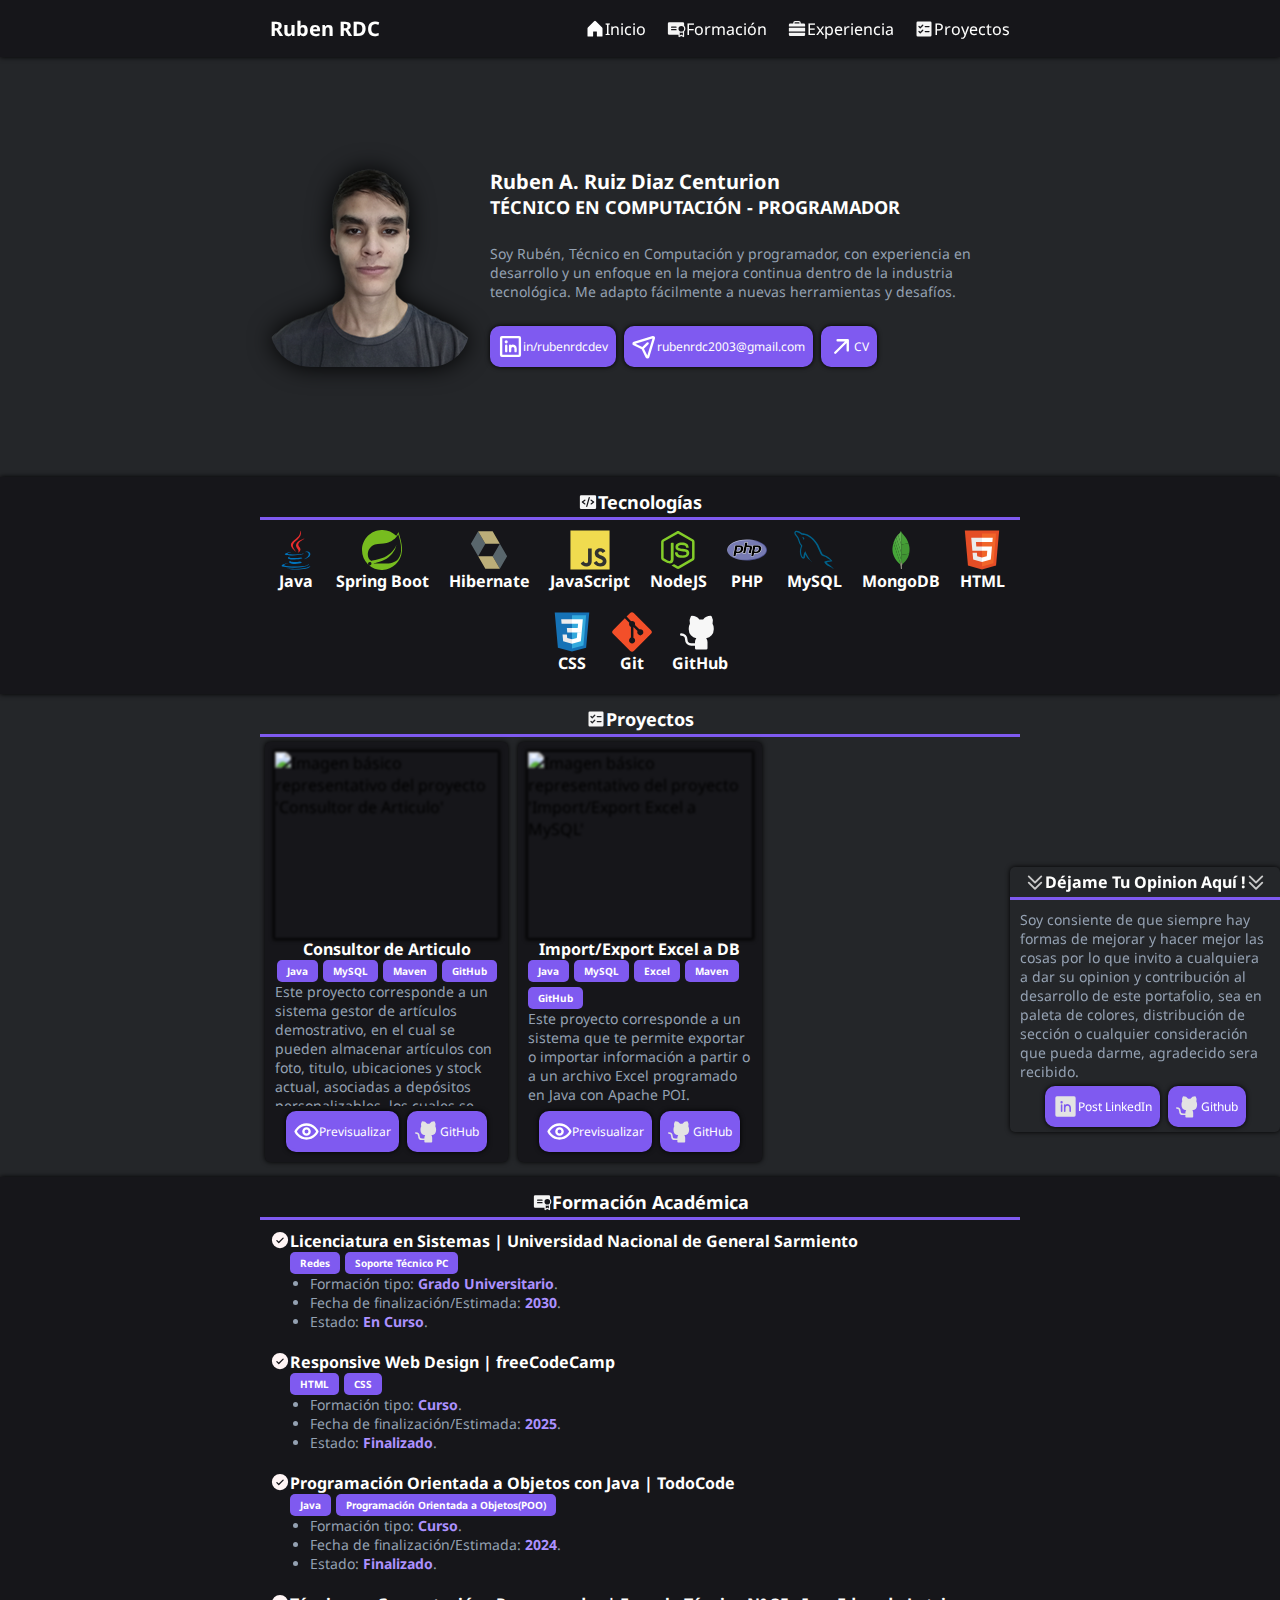
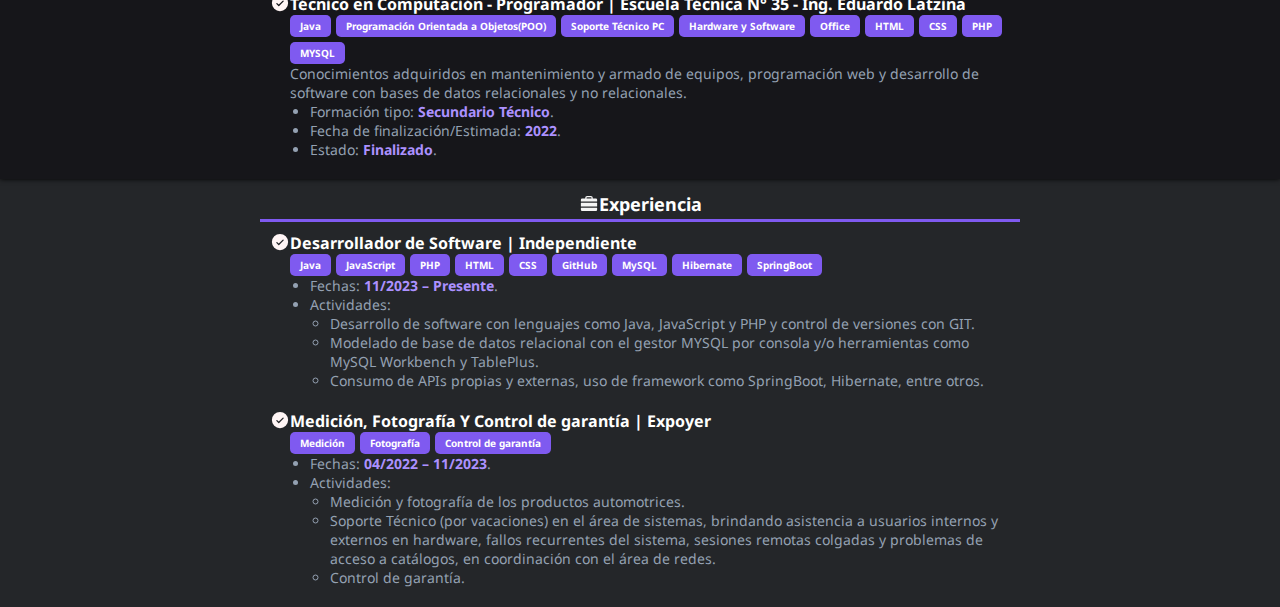
==== commit 8cdf5782: "Cambio visual en la modal de proyectos." ====
--- a/index.html
+++ b/index.html
@@ -134,75 +134,74 @@
                 </h2>
                 <div class="articles_grid">
                     <article class="content_article flex_column content_project bg-colorPrincipal">
-                        <img src="" alt="Imagen básico representativo del proyecto 'Consultor de Articulo'" width="100%" height="186px">
+                        <img src="/img/projects/backgImg.webp"
+                            alt="Imagen básico representativo del proyecto 'Consultor de Articulo'" width="100%"
+                            height="186px">
                         <h3>Consultor de Articulo</h3>
                         <ul class="tags">
                             <li class="itemsTags">
-                                <h4>
-                                    Java
-                                </h4>
-                            </li>
-                            <li class="itemsTags">
-                                <h4>
-                                    MySQL
-                                </h4>
-                            </li>
-                            <li class="itemsTags">
-                                <h4>
-                                    Maven
-                                </h4>
-                            </li>
-                            <li class="itemsTags">
-                                <h4>
-                                    GitHub
-                                </h4>
-                            </li>
-                        </ul>
-                        <p>Este repositorio corresponde a un sistema gestor de artículos, en el cual se pueden almacenar
-                            de manera demostrativa artículos con foto, titulo, ubicaciones y stock actual, asociadas a
-                            depósitos personalizables, los cuales se pueden cargar y editar en las correspondientes
-                            secciones del programa.</p>
-                        <a target="_blank" href="https://github.com/RubenRDC/Project-Java-ConsultArt" class="btn">
-                            <svg xmlns="http://www.w3.org/2000/svg" width="25" height="25" fill="#e3e3e3" viewBox="0 0 256 256"><path d="M216,104v8a56.06,56.06,0,0,1-48.44,55.47A39.8,39.8,0,0,1,176,192v40a8,8,0,0,1-8,8H104a8,8,0,0,1-8-8V216H72a40,40,0,0,1-40-40A24,24,0,0,0,8,152a8,8,0,0,1,0-16,40,40,0,0,1,40,40,24,24,0,0,0,24,24H96v-8a39.8,39.8,0,0,1,8.44-24.53A56.06,56.06,0,0,1,56,112v-8a58.14,58.14,0,0,1,7.69-28.32A59.78,59.78,0,0,1,69.07,28,8,8,0,0,1,76,24a59.75,59.75,0,0,1,48,24h24a59.75,59.75,0,0,1,48-24,8,8,0,0,1,6.93,4,59.74,59.74,0,0,1,5.37,47.68A58,58,0,0,1,216,104Z"></path></svg>
+                                <h4>Java</h4>
+                            </li>
+                            <li class="itemsTags">
+                                <h4>MySQL</h4>
+                            </li>
+                            <li class="itemsTags">
+                                <h4>Maven</h4>
+                            </li>
+                            <li class="itemsTags">
+                                <h4>GitHub</h4>
+                            </li>
+                        </ul>
+                        <p>Este proyecto corresponde a un sistema gestor de artículos
+                            demostrativo, en el cual se pueden almacenar artículos con foto, titulo,
+                            ubicaciones y stock actual, asociadas a depósitos personalizables, los cuales se pueden
+                            cargar y editar en las correspondientes secciones del programa.</p>
+                        <div class="btns">
+                            <a href="#previewProject" id="consultArt" class="btn openViewProject">
+                                <svg xmlns="http://www.w3.org/2000/svg" width="25" height="25" fill="#ffffff" viewBox="0 0 256 256"><path d="M251,123.13c-.37-.81-9.13-20.26-28.48-39.61C196.63,57.67,164,44,128,44S59.37,57.67,33.51,83.52C14.16,102.87,5.4,122.32,5,123.13a12.08,12.08,0,0,0,0,9.75c.37.82,9.13,20.26,28.49,39.61C59.37,198.34,92,212,128,212s68.63-13.66,94.48-39.51c19.36-19.35,28.12-38.79,28.49-39.61A12.08,12.08,0,0,0,251,123.13Zm-46.06,33C183.47,177.27,157.59,188,128,188s-55.47-10.73-76.91-31.88A130.36,130.36,0,0,1,29.52,128,130.45,130.45,0,0,1,51.09,99.89C72.54,78.73,98.41,68,128,68s55.46,10.73,76.91,31.89A130.36,130.36,0,0,1,226.48,128,130.45,130.45,0,0,1,204.91,156.12ZM128,84a44,44,0,1,0,44,44A44.05,44.05,0,0,0,128,84Zm0,64a20,20,0,1,1,20-20A20,20,0,0,1,128,148Z"></path></svg>
+                            Previsualizar
+                            </a>
+                            <a target="_blank" href="https://github.com/RubenRDC/Project-Java-ConsultArt" class="btn">
+                                <svg xmlns="http://www.w3.org/2000/svg" width="25" height="25" fill="#e3e3e3" viewBox="0 0 256 256"><path d="M216,104v8a56.06,56.06,0,0,1-48.44,55.47A39.8,39.8,0,0,1,176,192v40a8,8,0,0,1-8,8H104a8,8,0,0,1-8-8V216H72a40,40,0,0,1-40-40A24,24,0,0,0,8,152a8,8,0,0,1,0-16,40,40,0,0,1,40,40,24,24,0,0,0,24,24H96v-8a39.8,39.8,0,0,1,8.44-24.53A56.06,56.06,0,0,1,56,112v-8a58.14,58.14,0,0,1,7.69-28.32A59.78,59.78,0,0,1,69.07,28,8,8,0,0,1,76,24a59.75,59.75,0,0,1,48,24h24a59.75,59.75,0,0,1,48-24,8,8,0,0,1,6.93,4,59.74,59.74,0,0,1,5.37,47.68A58,58,0,0,1,216,104Z"></path></svg>
                             GitHub
-                        </a>
+                            </a>
+                        </div>
+
                     </article>
                     <article class="content_article flex_column content_project bg-colorPrincipal">
-                        <img src="" alt="Imagen básico representativo del proyecto 'Consultor de Articulo'" width="100%" height="186px">
-                        <h3>Excel ⮂ MySQL</h3>
-                        <ul class="tags">
-                            <li class="itemsTags">
-                                <h4>
-                                    Java
-                                </h4>
-                            </li>
-                            <li class="itemsTags">
-                                <h4>
-                                    MySQL
-                                </h4>
-                            </li>
-                            <li class="itemsTags">
-                                <h4>
-                                    Excel
-                                </h4>
-                            </li>
-                            <li class="itemsTags">
-                                <h4>
-                                    Maven
-                                </h4>
-                            </li>
-                            <li class="itemsTags">
-                                <h4>
-                                    GitHub
-                                </h4>
-                            </li>
-                        </ul>
-                        <p>Este repositorio corresponde a un sistema que te permite exportar o importar información a
+                        <img src="/img/projects/backgImg.webp" alt="Imagen básico representativo del proyecto 'Import/Export Excel a MySQL'"
+                            width="100%" height="186px">
+                        <h3>Import/Export Excel a DB</h3>
+                        <ul class="tags">
+                            <li class="itemsTags">
+                                <h4>Java</h4>
+                            </li>
+                            <li class="itemsTags">
+                                <h4>MySQL</h4>
+                            </li>
+                            <li class="itemsTags">
+                                <h4>Excel</h4>
+                            </li>
+                            <li class="itemsTags">
+                                <h4>Maven</h4>
+                            </li>
+                            <li class="itemsTags">
+                                <h4>GitHub</h4>
+                            </li>
+                        </ul>
+                        <p>Este proyecto corresponde a un sistema que te permite exportar o importar información a
                             partir o a un archivo Excel programado en Java con Apache POI.</p>
-                        <a target="_blank" href="https://github.com/RubenRDC/Project-Java-Excel" class="btn">
-                            <svg xmlns="http://www.w3.org/2000/svg" width="25" height="25" fill="#e3e3e3" viewBox="0 0 256 256"><path d="M216,104v8a56.06,56.06,0,0,1-48.44,55.47A39.8,39.8,0,0,1,176,192v40a8,8,0,0,1-8,8H104a8,8,0,0,1-8-8V216H72a40,40,0,0,1-40-40A24,24,0,0,0,8,152a8,8,0,0,1,0-16,40,40,0,0,1,40,40,24,24,0,0,0,24,24H96v-8a39.8,39.8,0,0,1,8.44-24.53A56.06,56.06,0,0,1,56,112v-8a58.14,58.14,0,0,1,7.69-28.32A59.78,59.78,0,0,1,69.07,28,8,8,0,0,1,76,24a59.75,59.75,0,0,1,48,24h24a59.75,59.75,0,0,1,48-24,8,8,0,0,1,6.93,4,59.74,59.74,0,0,1,5.37,47.68A58,58,0,0,1,216,104Z"></path></svg>
-                            GitHub
-                        </a>
+                        <div class="btns">
+                            <a href="#previewProject" id="ImportExport" class="btn openViewProject">
+                                <svg xmlns="http://www.w3.org/2000/svg" width="25" height="25" fill="#ffffff" viewBox="0 0 256 256"><path d="M251,123.13c-.37-.81-9.13-20.26-28.48-39.61C196.63,57.67,164,44,128,44S59.37,57.67,33.51,83.52C14.16,102.87,5.4,122.32,5,123.13a12.08,12.08,0,0,0,0,9.75c.37.82,9.13,20.26,28.49,39.61C59.37,198.34,92,212,128,212s68.63-13.66,94.48-39.51c19.36-19.35,28.12-38.79,28.49-39.61A12.08,12.08,0,0,0,251,123.13Zm-46.06,33C183.47,177.27,157.59,188,128,188s-55.47-10.73-76.91-31.88A130.36,130.36,0,0,1,29.52,128,130.45,130.45,0,0,1,51.09,99.89C72.54,78.73,98.41,68,128,68s55.46,10.73,76.91,31.89A130.36,130.36,0,0,1,226.48,128,130.45,130.45,0,0,1,204.91,156.12ZM128,84a44,44,0,1,0,44,44A44.05,44.05,0,0,0,128,84Zm0,64a20,20,0,1,1,20-20A20,20,0,0,1,128,148Z"></path></svg>
+                                Previsualizar
+                            </a>
+                            <a target="_blank" href="https://github.com/RubenRDC/Project-Java-Excel" class="btn">
+                                <svg xmlns="http://www.w3.org/2000/svg" width="25" height="25" fill="#e3e3e3" viewBox="0 0 256 256"><path d="M216,104v8a56.06,56.06,0,0,1-48.44,55.47A39.8,39.8,0,0,1,176,192v40a8,8,0,0,1-8,8H104a8,8,0,0,1-8-8V216H72a40,40,0,0,1-40-40A24,24,0,0,0,8,152a8,8,0,0,1,0-16,40,40,0,0,1,40,40,24,24,0,0,0,24,24H96v-8a39.8,39.8,0,0,1,8.44-24.53A56.06,56.06,0,0,1,56,112v-8a58.14,58.14,0,0,1,7.69-28.32A59.78,59.78,0,0,1,69.07,28,8,8,0,0,1,76,24a59.75,59.75,0,0,1,48,24h24a59.75,59.75,0,0,1,48-24,8,8,0,0,1,6.93,4,59.74,59.74,0,0,1,5.37,47.68A58,58,0,0,1,216,104Z"></path></svg>
+                                GitHub
+                            </a>
+                        </div>
+
                     </article>
                 </div>
             </div>
@@ -219,14 +218,10 @@
                         <h3>Licenciatura en Sistemas | Universidad Nacional de General Sarmiento</h3>
                         <ul class="tags">
                             <li class="itemsTags">
-                                <h4>
-                                    Redes
-                                </h4>
-                            </li>
-                            <li class="itemsTags">
-                                <h4>
-                                    Soporte Técnico PC
-                                </h4>
+                                <h4>Redes</h4>
+                            </li>
+                            <li class="itemsTags">
+                                <h4>Soporte Técnico PC</h4>
                             </li>
                         </ul>
                         <p>
@@ -250,14 +245,10 @@
                         <h3>Responsive Web Design | freeCodeCamp</h3>
                         <ul class="tags">
                             <li class="itemsTags">
-                                <h4>
-                                    HTML
-                                </h4>
-                            </li>
-                            <li class="itemsTags">
-                                <h4>
-                                    CSS
-                                </h4>
+                                <h4>HTML</h4>
+                            </li>
+                            <li class="itemsTags">
+                                <h4>CSS</h4>
                             </li>
                         </ul>
                         <p>
@@ -281,14 +272,10 @@
                         <h3>Programación Orientada a Objetos con Java | TodoCode</h3>
                         <ul class="tags">
                             <li class="itemsTags">
-                                <h4>
-                                    Java
-                                </h4>
-                            </li>
-                            <li class="itemsTags">
-                                <h4>
-                                    Programación Orientada a Objetos(POO)
-                                </h4>
+                                <h4>Java</h4>
+                            </li>
+                            <li class="itemsTags">
+                                <h4>Programación Orientada a Objetos(POO)</h4>
                             </li>
                         </ul>
                         <p>
@@ -312,49 +299,31 @@
                         <h3>Técnico en Computación - Programador | Escuela Técnica N° 35 - Ing. Eduardo Latzina</h3>
                         <ul class="tags">
                             <li class="itemsTags">
-                                <h4>
-                                    Java
-                                </h4>
-                            </li>
-                            <li class="itemsTags">
-                                <h4>
-                                    Programación Orientada a Objetos(POO)
-                                </h4>
-                            </li>
-                            <li class="itemsTags">
-                                <h4>
-                                    Soporte Técnico PC
-                                </h4>
-                            </li>
-                            <li class="itemsTags">
-                                <h4>
-                                    Hardware y Software
-                                </h4>
-                            </li>
-                            <li class="itemsTags">
-                                <h4>
-                                    Office
-                                </h4>
-                            </li>
-                            <li class="itemsTags">
-                                <h4>
-                                    HTML
-                                </h4>
-                            </li>
-                            <li class="itemsTags">
-                                <h4>
-                                    CSS
-                                </h4>
-                            </li>
-                            <li class="itemsTags">
-                                <h4>
-                                    PHP
-                                </h4>
-                            </li>
-                            <li class="itemsTags">
-                                <h4>
-                                    MYSQL
-                                </h4>
+                                <h4>Java</h4>
+                            </li>
+                            <li class="itemsTags">
+                                <h4>Programación Orientada a Objetos(POO)</h4>
+                            </li>
+                            <li class="itemsTags">
+                                <h4>Soporte Técnico PC</h4>
+                            </li>
+                            <li class="itemsTags">
+                                <h4>Hardware y Software</h4>
+                            </li>
+                            <li class="itemsTags">
+                                <h4>Office</h4>
+                            </li>
+                            <li class="itemsTags">
+                                <h4>HTML</h4>
+                            </li>
+                            <li class="itemsTags">
+                                <h4>CSS</h4>
+                            </li>
+                            <li class="itemsTags">
+                                <h4>PHP</h4>
+                            </li>
+                            <li class="itemsTags">
+                                <h4>MYSQL</h4>
                             </li>
                         </ul>
                         <p>
@@ -388,49 +357,31 @@
                         <h3>Desarrollador de Software | Independiente</h3>
                         <ul class="tags">
                             <li class="itemsTags">
-                                <h4>
-                                    Java
-                                </h4>
-                            </li>
-                            <li class="itemsTags">
-                                <h4>
-                                    JavaScript
-                                </h4>
-                            </li>
-                            <li class="itemsTags">
-                                <h4>
-                                    PHP
-                                </h4>
-                            </li>
-                            <li class="itemsTags">
-                                <h4>
-                                    HTML
-                                </h4>
-                            </li>
-                            <li class="itemsTags">
-                                <h4>
-                                    CSS
-                                </h4>
-                            </li>
-                            <li class="itemsTags">
-                                <h4>
-                                    GitHub
-                                </h4>
-                            </li>
-                            <li class="itemsTags">
-                                <h4>
-                                    MySQL
-                                </h4>
-                            </li>
-                            <li class="itemsTags">
-                                <h4>
-                                    Hibernate
-                                </h4>
-                            </li>
-                            <li class="itemsTags">
-                                <h4>
-                                    SpringBoot
-                                </h4>
+                                <h4>Java</h4>
+                            </li>
+                            <li class="itemsTags">
+                                <h4>JavaScript</h4>
+                            </li>
+                            <li class="itemsTags">
+                                <h4>PHP</h4>
+                            </li>
+                            <li class="itemsTags">
+                                <h4>HTML</h4>
+                            </li>
+                            <li class="itemsTags">
+                                <h4>CSS</h4>
+                            </li>
+                            <li class="itemsTags">
+                                <h4>GitHub</h4>
+                            </li>
+                            <li class="itemsTags">
+                                <h4>MySQL</h4>
+                            </li>
+                            <li class="itemsTags">
+                                <h4>Hibernate</h4>
+                            </li>
+                            <li class="itemsTags">
+                                <h4>SpringBoot</h4>
                             </li>
                         </ul>
                         <p>
@@ -465,19 +416,13 @@
                         <h3>Medición, Fotografía Y Control de garantía | Expoyer</h3>
                         <ul class="tags">
                             <li class="itemsTags">
-                                <h4>
-                                    Medición
-                                </h4>
-                            </li>
-                            <li class="itemsTags">
-                                <h4>
-                                    Fotografía
-                                </h4>
-                            </li>
-                            <li class="itemsTags">
-                                <h4>
-                                    Control de garantía
-                                </h4>
+                                <h4>Medición</h4>
+                            </li>
+                            <li class="itemsTags">
+                                <h4>Fotografía</h4>
+                            </li>
+                            <li class="itemsTags">
+                                <h4>Control de garantía</h4>
                             </li>
                         </ul>
                         <p>
@@ -527,5 +472,6 @@
         </section>
     </main>
 </body>
+<script src="/scripts/build.js"></script>
 
 </html>--- a/styles/build.css
+++ b/styles/build.css
@@ -1 +1 @@
-@import url(https://fonts.googleapis.com/css2?family=Noto+Sans:ital,wght@0,100..900;1,100..900&family=Staatliches&display=swap);html{scroll-behavior:smooth}*{margin:0}:root{--maxWidthContentGeneral:750px;--colorBotonesTagsLinks:#7f5af0;--colorTitulos:#fffffe;--colorParrafos:#94a1b2;--colorFondoPrincipal:#16161a;--colorFondoSecundario:#242629}body{font-family:"Noto Sans",serif;background-color:var(--colorFondoSecundario)}.bg-colorPrincipal{background-color:var(--colorFondoPrincipal);box-shadow:0 0 5px #000}.offScroll{overflow:hidden}.centerHFlex{justify-content:center}h1,h2,h3,h4{color:var(--colorTitulos)}h1{font-size:20px}h2{font-size:18px}h3{font-size:16px}ul{padding-inline-start:20px}p,li{color:var(--colorParrafos);font-size:14px}a{max-height:100%;display:flex;align-items:center;text-decoration:none;color:var(--colorTitulos)}strong{color:#ac91ff}section{scroll-margin-top:57px}.cabecera{position:sticky;top:0;backdrop-filter:blur(1px);min-width:100%;padding:5px 0 5px 0}.cabecera_content{display:flex;justify-content:space-between;align-items:center}.nav{display:flex;align-items:flex-end;& a{padding:10px}}.cabecera_content h1{padding:10px}.titulo-academico{text-transform:uppercase}.content_seccion,.pres,.cabecera_content{max-width:var(--maxWidthContentGeneral);margin:0 auto}.pres{padding:100px 0;display:flex;justify-content:center;align-items:center}.pres_content{padding:10px}.p_textual_summ{margin:25px 0}.pres img{max-width:100%;margin:10px;filter:drop-shadow(0 0 .75rem black);border-radius:20%;z-index:-1}.btns{display:flex;gap:8px}.btn{display:flex;max-width:fit-content;border:var(--colorBotonesTagsLinks) solid;background-color:var(--colorBotonesTagsLinks);padding:5px;text-decoration:none;border-radius:10px;height:25px;align-items:center;box-shadow:0 0 5px #000;color:#fff;justify-content:center;font-size:12px}@media (width<664px){.cabecera{position:fixed;top:auto;bottom:0;width:100%}.content{margin-bottom:72px}.cabecera_content h1{display:none}.nav a{flex-direction:column;width:-webkit-fill-available}.nav{width:100%}.pres{flex-direction:column;text-align:center}.btns{justify-content:center}.feedbackRequest{display:none}section{scroll-margin-top:0}}.titulo_seccion{line-height:1;border-bottom:3px solid;border-color:var(--colorBotonesTagsLinks);padding:5px;align-items:center;display:flex}.feedbackRequest{max-width:270px;position:fixed;right:0;bottom:-232px;transition:bottom 0.5s;background-color:var(--colorFondoSecundario);border-radius:5px;box-shadow:0 0 5px #000}.feedbackRequest:hover{bottom:0}.content_feedbackRequest{padding:5px;& p{margin:5px}}.content_seccion{padding:10px 0}.content_article{display:flex;padding:10px;& svg{min-width:20px}}.articles_flex{display:flex;justify-content:center;flex-wrap:wrap}.articles_grid{display:grid;grid-template-columns:repeat(auto-fill,minmax(200px,1fr))}.flex_column{flex-direction:column;align-items:center}.tags{padding:0;list-style-type:none;display:flex;gap:5px;flex-wrap:wrap}.itemsTags{background-color:var(--colorBotonesTagsLinks);padding:4px 10px;border-radius:5px;font-size:10px}.content_project{margin:10px;border-radius:5px;& p{height:100px;overflow:hidden}& h3{text-align:center}}+@import url(https://fonts.googleapis.com/css2?family=Noto+Sans:ital,wght@0,100..900;1,100..900&family=Staatliches&display=swap);html{scroll-behavior:smooth}*{margin:0}:root{--maxWidthContentGeneral:760px;--colorBotonesTagsLinks:#7f5af0;--colorTitulos:#fffffe;--colorParrafos:#94a1b2;--colorFondoPrincipal:#16161a;--colorFondoSecundario:#242629}body{font-family:"Noto Sans",serif;background-color:var(--colorFondoSecundario)}.bg-colorPrincipal{background-color:var(--colorFondoPrincipal);box-shadow:0 0 5px #000}.offScroll{overflow:hidden}.centerHFlex{justify-content:center}h1,h2,h3,h4{color:var(--colorTitulos)}h1{font-size:20px}h2{font-size:18px}h3{font-size:16px}img{width:100%;object-fit:cover}iframe{margin:10px auto;width:100%;height:410px}ul{padding-inline-start:20px}p,li{color:var(--colorParrafos);font-size:14px}a{max-height:100%;display:flex;align-items:center;text-decoration:none;color:var(--colorTitulos)}strong{color:#ac91ff}section{scroll-margin-top:57px}.cabecera{position:sticky;top:0;backdrop-filter:blur(1px);min-width:100%;padding:5px 0 5px 0;z-index:1}.cabecera_content{display:flex;justify-content:space-between;align-items:center}.nav{display:flex;align-items:flex-end;& a{padding:10px}}.cabecera_content h1{padding:10px}.titulo-academico{text-transform:uppercase}.content_seccion,.pres,.cabecera_content,.previewContent{max-width:var(--maxWidthContentGeneral);margin:0 auto}.pres{padding:100px 0;display:flex;justify-content:center;align-items:center}.pres_content{padding:10px}.p_textual_summ{margin:25px 0}.pres img{max-width:200px;margin:10px;filter:drop-shadow(0 0 .75rem black);border-radius:20%;z-index:-1}.btns{display:flex;gap:8px}.btn{display:flex;max-width:fit-content;border:var(--colorBotonesTagsLinks) solid;background-color:var(--colorBotonesTagsLinks);padding:5px;text-decoration:none;border-radius:10px;height:25px;align-items:center;box-shadow:0 0 5px #000;color:#fff;justify-content:center;font-size:12px}.titulo_seccion{line-height:1;border-bottom:3px solid;border-color:var(--colorBotonesTagsLinks);padding:5px;align-items:center;display:flex}.feedbackRequest{max-width:270px;position:fixed;right:0;bottom:-232px;transition:bottom 0.5s;background-color:var(--colorFondoSecundario);border-radius:5px;box-shadow:0 0 5px #000}.feedbackRequest:hover{bottom:0}.content_feedbackRequest{padding:5px;& p{margin:5px}}.content_seccion{padding:10px 0}.content_article{display:flex;padding:10px;& svg{min-width:20px}}.articles_flex{display:flex;justify-content:center;flex-wrap:wrap}.articles_grid{display:grid;grid-template-columns:repeat(auto-fill,minmax(240px,1fr))}.flex_column{flex-direction:column;align-items:center}.tags{padding:0;list-style-type:none;display:flex;gap:5px;flex-wrap:wrap}.itemsTags{background-color:var(--colorBotonesTagsLinks);padding:4px 10px;border-radius:5px;font-size:10px}.content_project{margin:5px;border-radius:5px;max-height:400px;& p{overflow:hidden;height:100%;margin-bottom:5px}& h3{text-align:center}& img{min-height:186px;filter:blur(1px);box-shadow:0 0 3px 2px #000}}#previewProject{display:flex;flex-direction:column;justify-content:center;position:fixed;top:0;width:100%;height:100%;background-color:rgb(0 0 0 / .699);z-index:10}.close_previewProject{position:absolute;right:10px;top:10px;z-index:2;& .btn{height:15px;min-width:15px;cursor:pointer;padding:5px;text-align:center;border-radius:50%}}.previewProject{overflow:auto;scrollbar-width:none;max-height:95vh}.previewContent{border-radius:5px;& article{flex-direction:column;position:relative}& p{margin:10px 0}& .btns{justify-content:flex-end}& .portada_previewProject{height:200px;background-image:url(/img/projects/backgImg.webp);background-size:cover;opacity:.2;box-shadow:inset 0 0 10px 5px var(--colorFondoPrincipal)}}.visor{margin:10px 0;gap:5px;display:flex;flex-direction:column;& .selector{height:100px;display:flex;gap:10px;overflow:auto;scrollbar-width:thin;scrollbar-color:var(--colorFondoSecundario) #fff0}}@media (width<770px){iframe{height:310px}}@media (width<664px){.cabecera{position:fixed;top:auto;bottom:0;width:100%}.content{margin-bottom:72px}.cabecera_content h1{display:none}.nav a{flex-direction:column;width:-webkit-fill-available}.nav{width:100%}.pres{flex-direction:column;text-align:center}.btns{justify-content:center}.feedbackRequest{display:none}section{scroll-margin-top:0}}@media (width<575px){iframe{height:210px}}